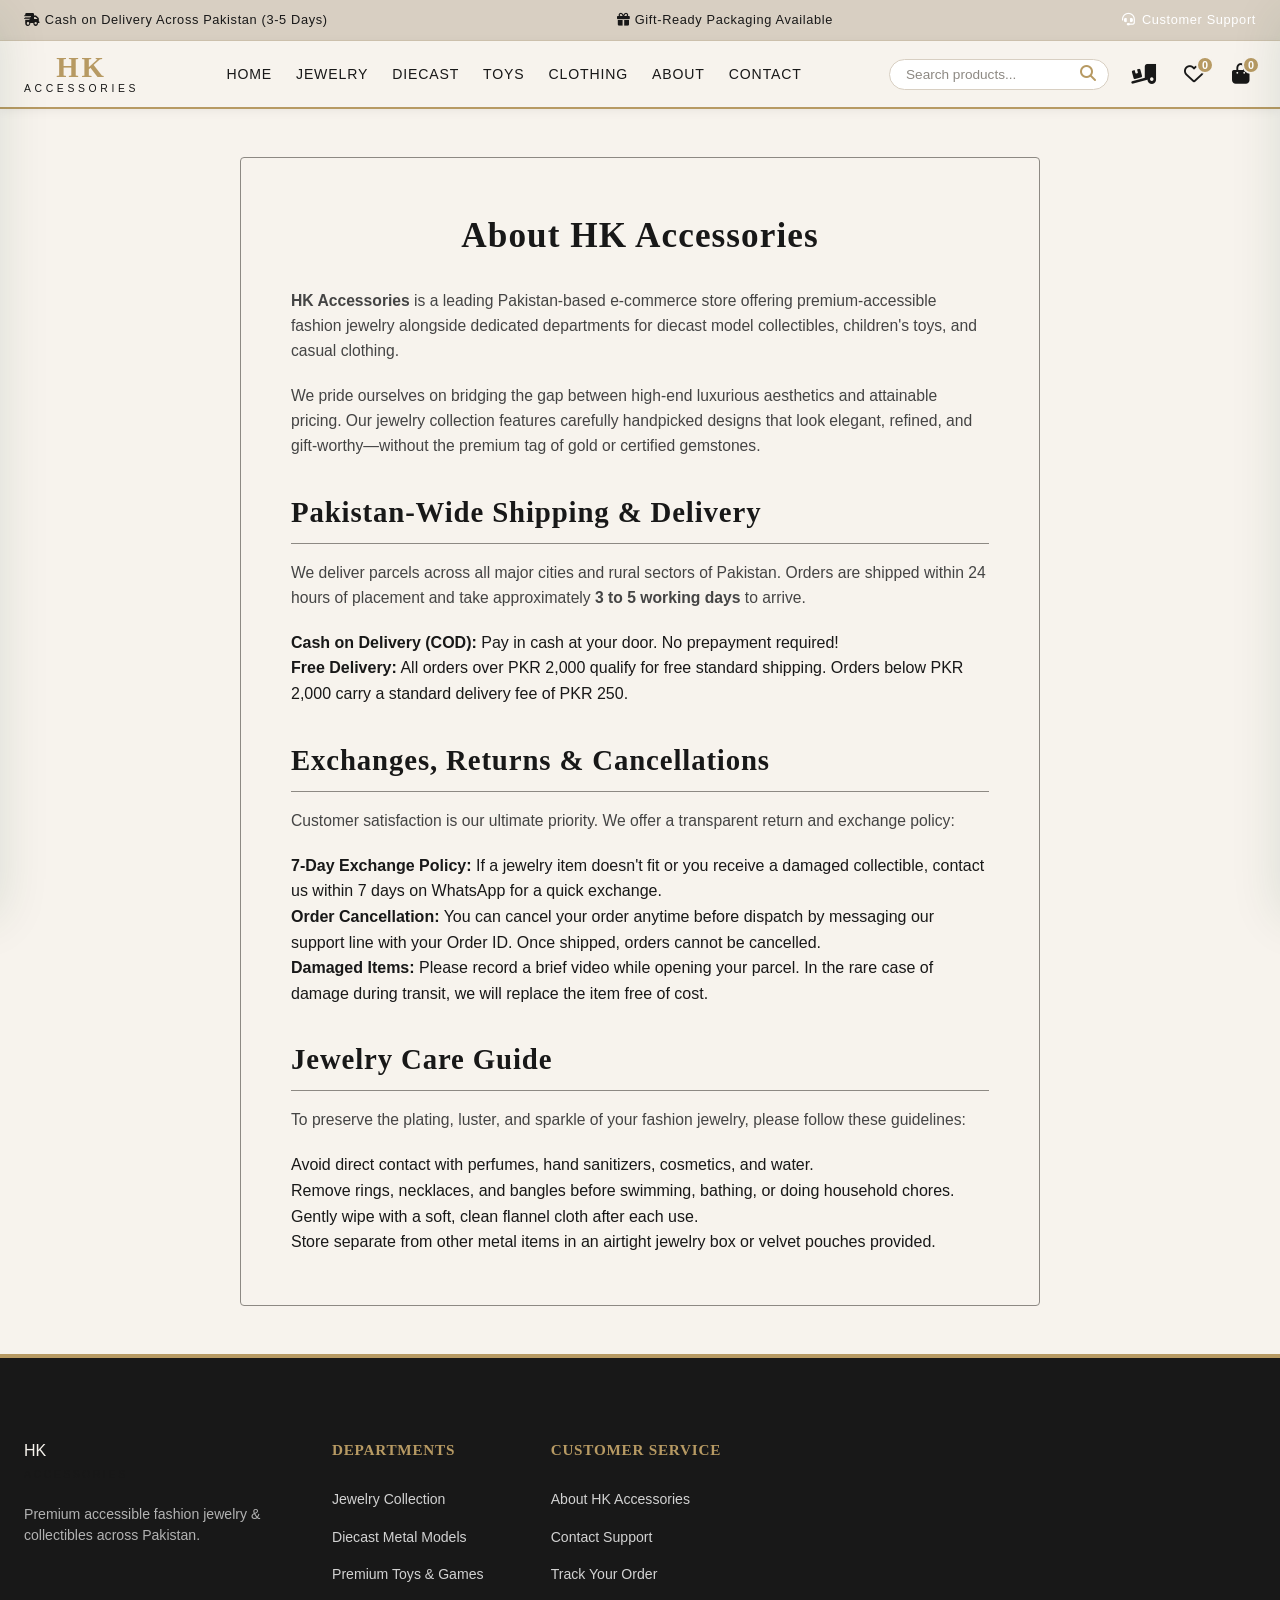
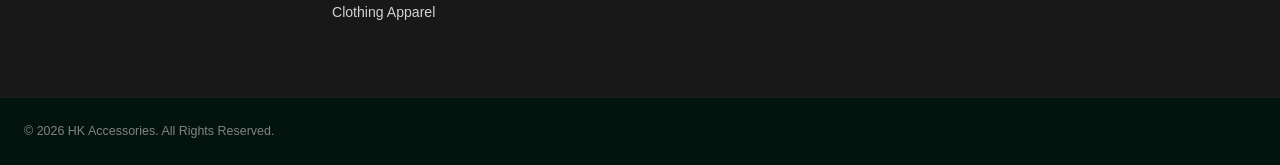
==== about.html @ c428842c "Add product card size selector and direct add to cart feature" ====
<!DOCTYPE html>
<html lang="en">
<head>
    <meta charset="UTF-8">
    <meta name="viewport" content="width=device-width, initial-scale=1.0">
    <meta name="description" content="About HK Accessories - Pakistan's premier accessible brand for fashion jewelry, diecast models, and apparel.">
    <title>About Us | HK Accessories</title>
    
    <link rel="preconnect" href="https://fonts.googleapis.com">
    <link rel="preconnect" href="https://fonts.gstatic.com" crossorigin>
    <link href="https://fonts.googleapis.com/css2?family=Cinzel:wght@400;600;700&family=Outfit:wght@300;400;500;600;700&display=swap" rel="stylesheet">
    <link rel="stylesheet" href="https://cdnjs.cloudflare.com/ajax/libs/font-awesome/6.4.0/css/all.min.css">
    <link rel="stylesheet" href="style.css?v=30">
</head>
<body>

    <div class="announcement-bar">
        <div class="container announcement-content">
            <span><i class="fa-solid fa-truck-fast"></i> Cash on Delivery Across Pakistan (3-5 Days)</span>
            <span><i class="fa-solid fa-gift"></i> Gift-Ready Packaging Available</span>
            <span class="announcement-right">
                <a href="contact.html" class="whatsapp-link" style="color: #FFF;">
                    <i class="fa-solid fa-headset"></i> Customer Support
                </a>
            </span>
        </div>
    </div>

    <header class="main-header">
        <div class="container header-container">
            <button class="mobile-menu-toggle" id="btn-mobile-menu-open" aria-label="Open Menu">
                <i class="fa-solid fa-bars"></i>
            </button>

            <div class="logo">
                <a href="index.html">
                    <span class="logo-hk">HK</span>
                    <span class="logo-sub">ACCESSORIES</span>
                </a>
            </div>

            <nav class="desktop-nav">
                <ul class="nav-links">
                    <li><a href="index.html" class="nav-link">Home</a></li>
                    <li><a href="shop.html?dept=jewelry" class="nav-link">Jewelry</a></li>
                    <li><a href="shop.html?dept=diecast" class="nav-link">Diecast</a></li>
                    <li><a href="shop.html?dept=toys" class="nav-link">Toys</a></li>
                    <li><a href="shop.html?dept=clothing" class="nav-link">Clothing</a></li>
                    <li><a href="about.html" class="nav-link active">About</a></li>
                    <li><a href="contact.html" class="nav-link">Contact</a></li>
                </ul>
            </nav>

            <div class="header-actions">
                <div class="search-container">
                    <form id="search-form" class="search-form">
                        <div class="search-input-wrapper">
                            <input type="text" id="search-input" placeholder="Search products..." autocomplete="off">
                            <button type="submit" class="search-btn"><i class="fa-solid fa-magnifying-glass"></i></button>
                        </div>
                    </form>
                    <div class="search-suggestions" id="search-suggestions"></div>
                </div>

                <a href="tracking.html" class="action-icon tracking-btn-icon" title="Track Order">
                    <i class="fa-solid fa-truck-ramp-box"></i>
                </a>

                <button class="action-icon" id="btn-wishlist-toggle" title="Wishlist">
                    <i class="fa-regular fa-heart"></i>
                    <span class="badge" id="wishlist-count">0</span>
                </button>

                <button class="action-icon" id="btn-cart-toggle" title="Shopping Cart">
                    <i class="fa-solid fa-bag-shopping"></i>
                    <span class="badge" id="cart-count">0</span>
                </button>
            </div>
        </div>
    </header>

    <main id="app">
        <div class="page-loader">
            <div class="spinner"></div>
        </div>
    </main>

    <!-- Slide-out Shopping Cart Drawer -->
    <div class="cart-drawer-overlay" id="cart-drawer-overlay"></div>
    <div class="cart-drawer" id="cart-drawer">
        <div class="cart-drawer-header">
            <h3>Shopping Bag (<span id="drawer-cart-total-count">0</span>)</h3>
            <button class="close-btn" id="btn-cart-close"><i class="fa-solid fa-xmark"></i></button>
        </div>
        <div class="cart-drawer-items" id="cart-drawer-items"></div>
        <div class="cart-drawer-footer">
            <div class="cart-drawer-summary">
                <span class="summary-label">Subtotal:</span>
                <span class="summary-value" id="cart-drawer-subtotal">PKR 0</span>
            </div>
            <div class="cart-drawer-actions">
                <a href="cart.html" class="btn btn-outline-dark btn-full">View Bag</a>
                <a href="checkout.html" class="btn btn-gold btn-full">Proceed to Checkout</a>
            </div>
        </div>
    </div>

    <!-- Mobile Drawer Menu -->
    <div class="mobile-drawer-overlay" id="mobile-drawer-overlay"></div>
    <div class="mobile-drawer" id="mobile-drawer">
        <div class="mobile-drawer-header">
            <h3>HK Accessories</h3>
            <button class="close-btn" id="btn-mobile-menu-close"><i class="fa-solid fa-xmark"></i></button>
        </div>
        <div class="mobile-drawer-body">
            <ul class="mobile-nav-links">
                <li><a href="index.html" class="mobile-nav-link">Home</a></li>
                <li><a href="shop.html?dept=jewelry" class="mobile-nav-link">Jewelry</a></li>
                <li><a href="shop.html?dept=diecast" class="mobile-nav-link">Diecast</a></li>
                <li><a href="shop.html?dept=toys" class="mobile-nav-link">Toys</a></li>
                <li><a href="shop.html?dept=clothing" class="mobile-nav-link">Clothing</a></li>
                <li><a href="about.html" class="mobile-nav-link">About Us</a></li>
                <li><a href="contact.html" class="mobile-nav-link">Contact</a></li>
            </ul>
        </div>
    </div>

    <footer class="footer">
        <div class="container footer-grid">
            <div class="footer-col brand-col">
                <a href="index.html" class="footer-logo">HK <span class="logo-sub">ACCESSORIES</span></a>
                <p class="footer-tagline">Premium accessible fashion jewelry & collectibles across Pakistan.</p>
            </div>
            <div class="footer-col">
                <h4>Departments</h4>
                <ul>
                    <li><a href="shop.html?dept=jewelry">Jewelry Collection</a></li>
                    <li><a href="shop.html?dept=diecast">Diecast Metal Models</a></li>
                    <li><a href="shop.html?dept=toys">Premium Toys & Games</a></li>
                    <li><a href="shop.html?dept=clothing">Clothing Apparel</a></li>
                </ul>
            </div>
            <div class="footer-col">
                <h4>Customer Service</h4>
                <ul>
                    <li><a href="about.html">About HK Accessories</a></li>
                    <li><a href="contact.html">Contact Support</a></li>
                    <li><a href="tracking.html">Track Your Order</a></li>
                </ul>
            </div>
        </div>
        <div class="footer-bottom">
            <div class="container footer-bottom-flex">
                <p>&copy; 2026 HK Accessories. All Rights Reserved.</p>
            </div>
        </div>
    </footer>

    <script type="module" src="js/app.js?v=30"></script>
</body>
</html>
---- style.css ----
/* ==========================================================================
   HK Accessories - Core Design System & Styling
   Premium Accessible Fashion Jewelry & Collectibles
   ========================================================================== */

/* --- CSS VARIABLES (Design Tokens) --- */
:root {
    /* New Color Palette */
    --color-ivory: #F7F3ED;
    --color-soft-white: #FCFBF8;
    --color-charcoal: #181818;
    --color-gold: #B79A63;
    --color-beige: #D8CFC2;
    --color-grey: #8D8983;

    /* Alias old variables to new palette */
    --color-primary: var(--color-gold);
    --color-primary-dark: var(--color-charcoal);
    --color-primary-light: var(--color-beige);
    --color-accent: var(--color-gold);
    --color-accent-dark: var(--color-gold);
    --color-accent-light: var(--color-soft-white);
    --color-text-dark: var(--color-charcoal);
    --color-text-muted: var(--color-grey);
    --color-bg-base: var(--color-ivory);
    --color-bg-card: var(--color-soft-white);
    --color-bg-offset: var(--color-beige);
    --color-border: var(--color-grey);
    --color-sale: var(--color-gold);
    --color-success: var(--color-gold);

    /* Typography */
    --font-heading: 'Playfair Display', serif;
    --font-body: 'Inter', sans-serif;

    /* Layout */
    --container-max-width: 1320px;
    --border-radius-sm: 4px;
    --border-radius-md: 8px;
    --border-radius-lg: 16px;

    --shadow-sm: 0 2px 8px rgba(12, 62, 45, 0.05);
    --shadow-md: 0 8px 24px rgba(12, 62, 45, 0.08);
    --shadow-lg: 0 16px 48px rgba(12, 62, 45, 0.12);

    --transition-fast: 0.2s ease;
    --transition-normal: 0.3s cubic-bezier(0.25, 0.46, 0.45, 0.94);
    --transition-slow: 0.5s cubic-bezier(0.25, 0.8, 0.25, 1);
}

/* --- BASE & RESET STYLES --- */
* {
    margin: 0;
    padding: 0;
    box-sizing: border-box;
}

body {
    font-family: var(--font-body);
    background-color: var(--color-bg-base);
    color: var(--color-text-dark);
    line-height: 1.6;
    overflow-x: hidden;
    -webkit-font-smoothing: antialiased;
}

a {
    color: inherit;
    text-decoration: none;
    transition: var(--transition-fast);
}

ul {
    list-style: none;
}

img {
    max-width: 100%;
    height: auto;
    display: block;
}

button, input, select, textarea {
    font-family: inherit;
    font-size: inherit;
    color: inherit;
    border: none;
    background: none;
    outline: none;
}

button {
    cursor: pointer;
}

.container {
    width: 100%;
    max-width: var(--container-max-width);
    margin: 0 auto;
    padding: 0 24px;
}

/* --- TYPOGRAPHY UTILITIES --- */
h1, h2, h3, h4, h5, h6 {
    font-family: var(--font-heading);
    font-weight: 600;
    color: var(--color-primary-dark);
    letter-spacing: 0.03em;
}

.section-title-wrapper {
    text-align: center;
    margin-bottom: 48px;
}

.section-title {
    font-size: 2.2rem;
    position: relative;
    padding-bottom: 16px;
    margin-bottom: 12px;
    display: inline-block;
}

.section-title::after {
    content: '';
    position: absolute;
    bottom: 0;
    left: 50%;
    transform: translateX(-50%);
    width: 80px;
    height: 2px;
    background-color: var(--color-accent);
}

.section-subtitle {
    font-family: var(--font-body);
    font-size: 1.1rem;
    color: var(--color-text-muted);
    font-weight: 300;
    max-width: 600px;
    margin: 0 auto;
}

/* --- BUTTONS --- */
.btn {
    display: inline-flex;
    align-items: center;
    justify-content: center;
    padding: 12px 28px;
    font-weight: 500;
    letter-spacing: 0.05em;
    border-radius: var(--border-radius-sm);
    transition: var(--transition-normal);
    text-transform: uppercase;
    font-size: 0.85rem;
    gap: 8px;
}

.btn-primary {
    background-color: var(--color-gold);
    color: var(--color-soft-white);
}

.btn-primary:hover {
    background-color: var(--color-primary-dark);
    transform: translateY(-2px);
    box-shadow: var(--shadow-sm);
}

.btn-gold {
    background-color: var(--color-accent);
    color: var(--color-primary-dark);
    font-weight: 600;
}

.btn-gold:hover {
    background-color: var(--color-accent-dark);
    color: #F7F3ED;
    transform: translateY(-2px);
    box-shadow: var(--shadow-sm);
}

.btn-outline-dark {
    border: 1px solid var(--color-primary);
    color: var(--color-primary);
}

.btn-outline-dark:hover {
    background-color: var(--color-primary);
    color: #F7F3ED;
}

.btn-whatsapp {
    background-color: #25D366;
    color: #F7F3ED;
    font-weight: 600;
    border-radius: var(--border-radius-sm);
}

.btn-whatsapp:hover {
    background-color: #128C7E;
    transform: translateY(-2px);
    box-shadow: var(--shadow-sm);
}

.btn-sm {
    padding: 8px 18px;
    font-size: 0.75rem;
}

.btn-full {
    width: 100%;
}

/* --- ANNOUNCEMENT BAR --- */
.announcement-bar {
    background-color: var(--color-beige);
    color: var(--color-charcoal);
    font-size: 0.8rem;
    font-weight: 400;
    padding: 10px 0;
    border-bottom: 1px solid rgba(173, 151, 99, 0.2);
    letter-spacing: 0.05em;
}

.announcement-content {
    display: flex;
    justify-content: space-between;
    align-items: center;
    flex-wrap: wrap;
    gap: 12px;
}

.announcement-right a {
    color: var(--color-gold);
    font-weight: 500;
    display: flex;
    align-items: center;
    gap: 6px;
}

.announcement-right a:hover {
    color: var(--color-soft-white);
}

/* --- HEADER & NAVIGATION --- */
.main-header {
    background-color: #F7F3ED;
    color: #181818;
    position: sticky;
    top: 0;
    z-index: 100;
    box-shadow: 0 2px 10px rgba(0, 0, 0, 0.06);
    padding: 12px 0;
    border-bottom: 2px solid #B79A63;
}

.header-container {
    display: flex;
    justify-content: space-between;
    align-items: center;
    gap: 24px;
}

.logo {
    flex-shrink: 0;
}

.logo a {
    display: flex;
    flex-direction: column;
    align-items: center;
    line-height: 1;
    text-decoration: none;
}

.logo-hk {
    font-family: var(--font-heading);
    font-size: 1.8rem;
    font-weight: 700;
    letter-spacing: 0.1em;
    color: #B79A63;
}

.logo-sub {
    font-size: 0.65rem;
    font-weight: 500;
    letter-spacing: 0.35em;
    color: #181818;
    margin-top: 2px;
}

/* Desktop Nav Menu */
.desktop-nav {
    display: flex;
}

.nav-links {
    display: flex;
    align-items: center;
    gap: 24px;
}

.nav-link {
    font-size: 0.88rem;
    font-weight: 500;
    letter-spacing: 0.06em;
    text-transform: uppercase;
    padding: 10px 0;
    position: relative;
    color: #181818;
    text-decoration: none;
}

.nav-link:hover,
.nav-link.active {
    color: #B79A63;
}

.nav-link::after {
    background-color: #B79A63;
    content: '';
    position: absolute;
    bottom: 0;
    left: 0;
    width: 0;
    height: 2px;
    transition: var(--transition-fast);
}

.nav-link:hover::after,
.nav-link.active::after {
    width: 100%;
}

.nav-link:hover,
.nav-link.active {
    color: var(--color-accent);
}

.highlight-sale {
    color: #FF6B6B !important;
    font-weight: 600;
}

.highlight-sale::after {
    background-color: #FF6B6B;
}

.nav-icon {
    font-size: 0.7rem;
    margin-left: 2px;
}

/* Mega Menu Structure */
.has-mega-menu {
    position: static; /* Required for full width mega menu */
}

.mega-menu {
    position: absolute;
    top: 100%;
    left: 0;
    width: 100%;
    background-color: var(--color-primary-dark);
    border-bottom: 4px solid var(--color-accent);
    box-shadow: var(--shadow-lg);
    opacity: 0;
    visibility: hidden;
    transform: translateY(10px);
    transition: opacity var(--transition-normal), transform var(--transition-normal), visibility var(--transition-normal);
    z-index: 99;
}

.has-mega-menu:hover .mega-menu {
    opacity: 1;
    visibility: visible;
    transform: translateY(0);
}

.mega-menu-container {
    max-width: var(--container-max-width);
    margin: 0 auto;
    padding: 40px 24px;
    display: grid;
    grid-template-columns: repeat(4, 1fr);
    gap: 30px;
}

.mega-menu-column h3 {
    color: var(--color-accent);
    font-size: 0.95rem;
    margin-bottom: 20px;
    border-bottom: 1px solid rgba(197, 168, 128, 0.2);
    padding-bottom: 10px;
    text-transform: uppercase;
}

.mega-menu-column ul li {
    margin-bottom: 12px;
}

.mega-menu-column ul li a {
    color: #E2E2E2;
    font-size: 0.88rem;
    display: flex;
    align-items: center;
    gap: 8px;
}

.mega-menu-column ul li a:hover {
    color: var(--color-accent);
    padding-left: 4px;
}

.mega-menu-promo .promo-card {
    position: relative;
    border-radius: var(--border-radius-sm);
    overflow: hidden;
    height: 100%;
    min-height: 180px;
    box-shadow: var(--shadow-sm);
}

.mega-menu-promo .promo-card img {
    width: 100%;
    height: 100%;
    object-fit: cover;
    transition: var(--transition-slow);
}

.mega-menu-promo .promo-card:hover img {
    transform: scale(1.05);
}

.promo-overlay {
    position: absolute;
    top: 0;
    left: 0;
    width: 100%;
    height: 100%;
    background: linear-gradient(to top, rgba(24, 24, 24, 0.9) 30%, rgba(183, 154, 99, 0.45));
    display: flex;
    flex-direction: column;
    justify-content: flex-end;
    padding: 20px;
    color: #F7F3ED;
}

.promo-overlay h4 {
    color: var(--color-accent);
    font-size: 1.1rem;
    margin-bottom: 4px;
}

.promo-overlay p {
    font-size: 0.78rem;
    color: #DFDFDF;
    margin-bottom: 12px;
}

/* Header Actions */
.header-actions {
    display: flex;
    align-items: center;
    gap: 16px;
    position: relative;
}

.action-icon {
    font-size: 1.25rem;
    color: #181818;
    position: relative;
    transition: var(--transition-fast);
    padding: 6px;
    display: inline-flex;
    align-items: center;
    justify-content: center;
    background: none;
    border: none;
    cursor: pointer;
    text-decoration: none;
}

.action-icon:hover {
    color: #B79A63;
}

.action-icon .badge {
    position: absolute;
    top: -2px;
    right: -4px;
    background-color: #B79A63;
    color: #FFFFFF;
    font-family: var(--font-body);
    font-size: 0.68rem;
    font-weight: 700;
    width: 18px;
    height: 18px;
    border-radius: 50%;
    display: flex;
    align-items: center;
    justify-content: center;
    border: 2px solid #F7F3ED;
}

/* Search Bar styling */
.search-container {
    position: relative;
    width: 220px;
}

.search-input-wrapper {
    display: flex;
    background-color: #FFFFFF;
    border: 1px solid #D8CFC2;
    border-radius: 20px;
    overflow: hidden;
    transition: var(--transition-fast);
    padding-left: 4px;
}

.search-input-wrapper:focus-within {
    border-color: #B79A63;
    box-shadow: 0 0 8px rgba(183, 154, 99, 0.25);
}

.search-input-wrapper input {
    width: 100%;
    padding: 7px 12px;
    font-size: 0.85rem;
    color: #181818;
}

.search-input-wrapper input::placeholder {
    color: #8D8983;
}

.search-btn {
    padding: 0 12px;
    color: #B79A63;
    cursor: pointer;
    transition: var(--transition-fast);
    background: none;
    border: none;
}

.search-input-wrapper:focus-within .search-btn {
    color: #1A1A2E;
}

.search-input-wrapper:focus-within .search-btn {
    color: var(--color-primary);
}

/* Premium Live Visual Search Suggestions Dropdown */
.search-container {
    position: relative;
}

.search-suggestions {
    position: absolute;
    top: calc(100% + 6px);
    left: 0;
    right: 0;
    min-width: 340px;
    background: #FFFFFF;
    border-radius: 12px;
    box-shadow: 0 14px 40px rgba(0, 0, 0, 0.16), 0 2px 10px rgba(201, 168, 76, 0.1);
    border: 1px solid #E2E8F0;
    z-index: 1200;
    max-height: 480px;
    overflow-y: auto;
    display: none;
    padding: 6px 0;
    animation: fadeInDown 0.2s cubic-bezier(0.16, 1, 0.3, 1);
}

@keyframes fadeInDown {
    from { opacity: 0; transform: translateY(-8px); }
    to   { opacity: 1; transform: translateY(0); }
}

.search-suggestions.active {
    display: block;
}

.suggestion-header-bar {
    padding: 8px 14px;
    font-size: 0.72rem;
    font-weight: 700;
    text-transform: uppercase;
    letter-spacing: 0.8px;
    color: #64748B;
    background: #F8FAFC;
    border-bottom: 1px solid #F1F5F9;
    display: flex;
    justify-content: space-between;
    align-items: center;
}

.suggestion-item {
    display: flex;
    align-items: center;
    gap: 12px;
    padding: 10px 14px;
    border-bottom: 1px solid #F1F5F9;
    transition: all 0.15s ease;
    text-decoration: none;
    color: inherit;
    cursor: pointer;
}

.suggestion-item:last-child {
    border-bottom: none;
}

.suggestion-item:hover, .suggestion-item.keyboard-selected {
    background-color: #FFFDF5;
    border-left: 3px solid #C9A84C;
    padding-left: 11px;
}

.suggestion-img-wrap {
    width: 48px;
    height: 48px;
    border-radius: 8px;
    overflow: hidden;
    flex-shrink: 0;
    background: #F8FAFC;
    border: 1px solid #E2E8F0;
}

.suggestion-img {
    width: 100%;
    height: 100%;
    object-fit: cover;
    transition: transform 0.2s;
}

.suggestion-item:hover .suggestion-img {
    transform: scale(1.08);
}

.suggestion-info {
    flex-grow: 1;
    min-width: 0;
}

.suggestion-title {
    font-size: 0.88rem;
    font-weight: 600;
    color: #1E293B;
    white-space: nowrap;
    text-overflow: ellipsis;
    overflow: hidden;
    line-height: 1.3;
}

.suggestion-title mark {
    background: #FEF08A;
    color: #854D0E;
    padding: 0 2px;
    border-radius: 2px;
}

.suggestion-meta {
    display: flex;
    align-items: center;
    justify-content: space-between;
    gap: 6px;
    font-size: 0.76rem;
    margin-top: 4px;
}

.suggestion-price-box {
    display: flex;
    align-items: center;
    gap: 6px;
}

.suggestion-price {
    font-weight: 700;
    color: #C9A84C;
    font-size: 0.88rem;
}

.suggestion-regular-price {
    font-size: 0.72rem;
    color: #94A3B8;
    text-decoration: line-through;
}

.suggestion-dept {
    font-size: 0.68rem;
    font-weight: 600;
    text-transform: capitalize;
    background: #F1F5F9;
    color: #475569;
    padding: 2px 6px;
    border-radius: 4px;
}

.suggestion-footer-btn {
    display: block;
    text-align: center;
    padding: 10px 14px;
    background: #1A1A2E;
    color: #FDE68A;
    font-size: 0.82rem;
    font-weight: 600;
    text-decoration: none;
    border-radius: 0 0 11px 11px;
    transition: background 0.15s;
}

.suggestion-footer-btn:hover {
    background: #C9A84C;
    color: #1A1A2E;
}

.suggestion-no-results {
    padding: 24px 16px;
    text-align: center;
    font-size: 0.88rem;
    color: #64748B;
}

.suggestion-no-results i {
    font-size: 1.8rem;
    color: #94A3B8;
    margin-bottom: 8px;
    display: block;
}

/* Exit-Intent Cart Saver Modal */
.exit-modal-overlay {
    position: fixed;
    top: 0;
    left: 0;
    width: 100vw;
    height: 100vh;
    background: rgba(15, 23, 42, 0.75);
    backdrop-filter: blur(4px);
    z-index: 9999;
    display: none;
    align-items: center;
    justify-content: center;
    padding: 16px;
    animation: fadeIn 0.25s ease-out;
}

.exit-modal-overlay.active {
    display: flex;
}

.exit-modal-box {
    background: #FFFFFF;
    border-radius: 16px;
    width: 100%;
    max-width: 480px;
    padding: 28px 24px;
    box-shadow: 0 20px 50px rgba(0,0,0,0.25), 0 0 0 1px rgba(201,168,76,0.3);
    position: relative;
    text-align: center;
    overflow: hidden;
}

.exit-modal-badge {
    display: inline-flex;
    align-items: center;
    gap: 6px;
    background: #FEF3C7;
    color: #92400E;
    font-size: 0.78rem;
    font-weight: 700;
    padding: 4px 12px;
    border-radius: 20px;
    text-transform: uppercase;
    letter-spacing: 0.5px;
    margin-bottom: 12px;
}

.exit-modal-title {
    font-family: 'Cinzel', serif;
    font-size: 1.4rem;
    color: #1A1A2E;
    margin: 0 0 8px 0;
}

.exit-modal-sub {
    font-size: 0.9rem;
    color: #64748B;
    margin-bottom: 20px;
    line-height: 1.45;
}

.exit-cart-summary {
    background: #F8FAFC;
    border: 1px solid #E2E8F0;
    border-radius: 10px;
    padding: 12px 16px;
    margin-bottom: 20px;
    display: flex;
    align-items: center;
    justify-content: space-between;
}

.exit-modal-form {
    display: flex;
    flex-direction: column;
    gap: 12px;
}

.exit-modal-input {
    width: 100%;
    box-sizing: border-box;
    padding: 12px 14px;
    border: 1px solid #CBD5E1;
    border-radius: 8px;
    font-size: 0.95rem;
}

.exit-modal-input:focus {
    outline: none;
    border-color: #C9A84C;
    box-shadow: 0 0 0 3px rgba(201,168,76,0.2);
}

.mobile-menu-toggle {
    display: none;
    font-size: 1.5rem;
    color: #181818;
    background: none;
    border: none;
    cursor: pointer;
}

/* --- HOME PAGE HERO BANNER --- */
.hero-banner {
    position: relative;
    background-color: #181818;
    height: 600px;
    display: flex;
    align-items: center;
    justify-content: flex-start;
    text-align: left;
    color: #F7F3ED;
    overflow: hidden;
}

.hero-bg {
    position: absolute;
    top: 0;
    left: 0;
    width: 100%;
    height: 100%;
    object-fit: cover;
    object-position: center 45%;
    opacity: 0.88;
    transform: scale(1.02);
    transition: transform var(--transition-slow);
}

.hero-banner:hover .hero-bg {
    transform: scale(1.0);
}

.hero-overlay {
    position: absolute;
    top: 0;
    left: 0;
    width: 100%;
    height: 100%;
    background: radial-gradient(circle at 50% 50%, rgba(183, 154, 99, 0.25) 0%, rgba(24, 24, 24, 0.65) 85%), linear-gradient(to bottom, rgba(24, 24, 24, 0.35) 0%, rgba(24, 24, 24, 0.7) 100%);
}

.hero-content {
    position: relative;
    z-index: 10;
    max-width: 680px;
    margin: 0;
    padding: 0 20px;
    text-align: left;
}

.hero-tag {
    font-family: var(--font-body);
    font-size: 0.88rem;
    font-weight: 600;
    letter-spacing: 0.25em;
    text-transform: uppercase;
    color: #B79A63;
    margin-bottom: 16px;
    display: inline-block;
    background: rgba(0, 0, 0, 0.45);
    padding: 4px 14px;
    border-radius: 20px;
    border: 1px solid rgba(183, 154, 99, 0.4);
    text-shadow: 0 2px 4px rgba(0,0,0,0.6);
}

.hero-title {
    font-size: 3.4rem;
    line-height: 1.18;
    margin-bottom: 20px;
    color: #FFFFFF;
    font-weight: 700;
    text-shadow: 0 2px 12px rgba(0,0,0,0.85);
    text-align: left;
}

.hero-title span {
    font-weight: 700;
    color: #B79A63;
}

.hero-description {
    font-size: 1.1rem;
    font-weight: 400;
    color: #F7F3ED;
    margin-bottom: 32px;
    text-shadow: 0 2px 8px rgba(0,0,0,0.85);
    max-width: 580px;
    margin-left: 0;
    margin-right: auto;
    text-align: left;
}

.hero-actions-btn {
    display: flex;
    gap: 16px;
    justify-content: flex-start;
}

/* --- HOME CATEGORY LIST (SHOP JEWELRY BY CATEGORY) --- */
.category-sec {
    padding: 80px 0;
    background-color: #F7F3ED;
}

.category-grid {
    display: grid;
    grid-template-columns: repeat(6, 1fr);
    gap: 20px;
}

.category-card {
    text-align: center;
    transition: var(--transition-normal);
}

.category-img-wrapper {
    width: 100%;
    aspect-ratio: 1;
    border-radius: 50%;
    overflow: hidden;
    margin-bottom: 14px;
    border: 2px solid var(--color-border);
    transition: var(--transition-normal);
    box-shadow: var(--shadow-sm);
}

.category-img-wrapper img {
    width: 100%;
    height: 100%;
    object-fit: cover;
    transition: var(--transition-normal);
}

.category-card:hover .category-img-wrapper {
    border-color: var(--color-accent);
    transform: scale(1.05);
}

.category-card:hover .category-img-wrapper img {
    transform: scale(1.1);
}

.category-card h3 {
    font-family: var(--font-body);
    font-size: 0.95rem;
    font-weight: 500;
    color: var(--color-text-dark);
}

.category-card:hover h3 {
    color: var(--color-primary);
}

/* --- PRODUCT GRID & CARDS --- */
.products-sec {
    padding: 80px 0;
}

.product-grid {
    display: grid;
    grid-template-columns: repeat(4, 1fr);
    gap: 30px;
}

.product-card {
    background-color: var(--color-bg-card);
    border-radius: var(--border-radius-sm);
    overflow: hidden;
    box-shadow: var(--shadow-sm);
    border: 1px solid var(--color-border);
    display: flex;
    flex-direction: column;
    height: 100%;
    transition: var(--transition-normal);
    position: relative;
}

.product-card:hover {
    transform: translateY(-6px);
    box-shadow: var(--shadow-md);
    border-color: var(--color-accent-light);
}

.product-image-wrapper {
    position: relative;
    aspect-ratio: 4/5;
    background-color: var(--color-bg-offset);
    overflow: hidden;
}

.product-image-wrapper img {
    width: 100%;
    height: 100%;
    object-fit: cover;
    transition: var(--transition-slow);
}

/* Image hover effect */
.product-card:hover .product-image-wrapper img {
    transform: scale(1.08);
}

.product-badges {
    position: absolute;
    top: 12px;
    left: 12px;
    display: flex;
    flex-direction: column;
    gap: 6px;
    z-index: 5;
}

.badge-sale {
    background-color: var(--color-sale);
    color: #F7F3ED;
    font-size: 0.72rem;
    font-weight: 600;
    padding: 4px 10px;
    border-radius: 2px;
    text-transform: uppercase;
    letter-spacing: 0.05em;
}

.badge-outofstock {
    background-color: #7F8C8D;
    color: #F7F3ED;
    font-size: 0.72rem;
    font-weight: 600;
    padding: 4px 10px;
    border-radius: 2px;
    text-transform: uppercase;
    letter-spacing: 0.05em;
}

.wishlist-btn-overlay {
    position: absolute;
    top: 12px;
    right: 12px;
    background-color: rgba(255, 255, 255, 0.85);
    color: var(--color-primary-dark);
    width: 34px;
    height: 34px;
    border-radius: 50%;
    display: flex;
    align-items: center;
    justify-content: center;
    font-size: 1rem;
    transition: var(--transition-fast);
    box-shadow: var(--shadow-sm);
    z-index: 5;
}

.wishlist-btn-overlay:hover {
    background-color: var(--color-primary);
    color: #F7F3ED;
}

.wishlist-btn-overlay.in-wishlist {
    background-color: #F7F3ED;
    color: #FF4757;
}

/* Quick Shop/View Button on Hover */
.quick-view-overlay {
    position: absolute;
    bottom: 0;
    left: 0;
    width: 100%;
    padding: 12px;
    background: linear-gradient(to top, rgba(5, 35, 25, 0.8) 20%, rgba(5, 35, 25, 0));
    transform: translateY(100%);
    transition: var(--transition-normal);
    display: flex;
    justify-content: center;
    z-index: 5;
}

.product-card:hover .quick-view-overlay {
    transform: translateY(0);
}

.btn-quick-view {
    background-color: var(--color-accent);
    color: var(--color-primary-dark);
    padding: 8px 16px;
    font-size: 0.75rem;
    font-weight: 600;
    text-transform: uppercase;
    letter-spacing: 0.05em;
    border-radius: var(--border-radius-sm);
    box-shadow: var(--shadow-sm);
    transition: var(--transition-fast);
}

.btn-quick-view:hover {
    background-color: #F7F3ED;
    color: var(--color-primary-dark);
}

/* Card details */
.product-details {
    padding: 20px;
    display: flex;
    flex-direction: column;
    flex-grow: 1;
}

.product-cat {
    font-size: 0.75rem;
    text-transform: uppercase;
    color: var(--color-text-muted);
    margin-bottom: 6px;
    letter-spacing: 0.05em;
}

.product-title {
    font-family: var(--font-body);
    font-size: 0.95rem;
    font-weight: 500;
    color: var(--color-text-dark);
    margin-bottom: 10px;
    line-height: 1.4;
    display: -webkit-box;
    -webkit-line-clamp: 2;
    -webkit-box-orient: vertical;
    overflow: hidden;
    height: 40px; /* Keep heights uniform */
}

.product-card:hover .product-title {
    color: var(--color-primary);
}

.product-rating {
    display: flex;
    align-items: center;
    gap: 4px;
    font-size: 0.75rem;
    color: #F1C40F;
    margin-bottom: 12px;
}

.rating-count {
    color: var(--color-text-muted);
    margin-left: 2px;
}

.product-pricing {
    display: flex;
    align-items: baseline;
    gap: 8px;
    margin-top: auto;
    font-size: 1.05rem;
}

.current-price {
    font-weight: 600;
    color: var(--color-primary);
}

.regular-price {
    font-size: 0.88rem;
    color: var(--color-text-muted);
    text-decoration: line-through;
}

/* Card Size Selector Styling */
.card-size-section {
    margin-top: 10px;
    padding-top: 8px;
    border-top: 1px dashed rgba(201, 168, 76, 0.25);
    display: flex;
    flex-direction: column;
    gap: 4px;
}

.card-size-label {
    font-size: 0.7rem;
    font-weight: 600;
    text-transform: uppercase;
    letter-spacing: 0.05em;
    color: var(--color-text-muted);
}

.card-size-options {
    display: flex;
    flex-wrap: wrap;
    gap: 4px;
    align-items: center;
}

.card-size-btn {
    min-width: 26px;
    height: 26px;
    padding: 0 6px;
    font-size: 0.72rem;
    font-weight: 600;
    font-family: var(--font-body);
    color: var(--color-primary-dark);
    background-color: #FFFFFF;
    border: 1px solid var(--color-border);
    border-radius: 4px;
    cursor: pointer;
    transition: all 0.2s ease;
    display: inline-flex;
    align-items: center;
    justify-content: center;
    line-height: 1;
    user-select: none;
}

.card-size-btn:hover:not(:disabled) {
    border-color: var(--color-accent);
    color: var(--color-primary);
    background-color: rgba(201, 168, 76, 0.1);
}

.card-size-btn.active {
    background-color: var(--color-primary-dark) !important;
    color: var(--color-accent) !important;
    border-color: var(--color-accent) !important;
    box-shadow: 0 2px 6px rgba(5, 35, 25, 0.25);
    font-weight: 700;
}

.card-size-btn:disabled,
.card-size-btn.disabled {
    opacity: 0.4;
    cursor: not-allowed;
    background-color: #F1F5F9;
    color: #94A3B8;
    border-color: #CBD5E1;
    text-decoration: line-through;
    pointer-events: none;
}

.card-size-warning {
    color: #EF4444;
    font-size: 0.72rem;
    font-weight: 600;
    margin-top: 3px;
    animation: fadeIn 0.2s ease;
}

.card-size-options.shake-warning {
    animation: cardSizeShake 0.4s ease;
}

@keyframes cardSizeShake {
    0%, 100% { transform: translateX(0); }
    20%, 60% { transform: translateX(-4px); }
    40%, 80% { transform: translateX(4px); }
}

/* Card Action Button */
.card-action-row {
    margin-top: 12px;
}

.btn-card-add-to-cart {
    width: 100%;
    padding: 8px 12px;
    font-size: 0.78rem;
    font-weight: 600;
    text-transform: uppercase;
    letter-spacing: 0.04em;
    border-radius: var(--border-radius-sm);
    display: inline-flex;
    align-items: center;
    justify-content: center;
    gap: 6px;
    transition: all 0.2s ease;
}

.btn-card-add-to-cart:hover:not(:disabled) {
    transform: translateY(-1px);
    box-shadow: var(--shadow-sm);
}

.btn-card-add-to-cart.btn-added-success {
    background-color: #10B981 !important;
    color: #FFFFFF !important;
    border-color: #10B981 !important;
}

/* --- HOMEPAGE CAMPAIGN BANNER --- */
.campaign-sec {
    padding: 100px 0;
    background-color: var(--color-primary-dark);
    color: #F7F3ED;
    position: relative;
    overflow: hidden;
}

.campaign-container {
    display: grid;
    grid-template-columns: 1.2fr 0.8fr;
    gap: 50px;
    align-items: center;
    position: relative;
    z-index: 10;
}

.campaign-content h2 {
    color: var(--color-accent);
    font-size: 2.5rem;
    margin-bottom: 20px;
}

.campaign-content p {
    font-size: 1.1rem;
    color: #E2E2E2;
    font-weight: 300;
    margin-bottom: 30px;
    max-width: 600px;
}

.campaign-img-wrapper {
    border-radius: var(--border-radius-sm);
    overflow: hidden;
    box-shadow: var(--shadow-lg);
    border: 3px solid var(--color-accent);
}

.campaign-img-wrapper img {
    width: 100%;
    height: 380px;
    object-fit: cover;
}

/* --- DEPARTMENTS CARDS GRID --- */
.departments-sec {
    padding: 80px 0;
    background-color: var(--color-bg-offset);
}

.departments-grid {
    display: grid;
    grid-template-columns: repeat(3, 1fr);
    gap: 30px;
}

.dept-card {
    position: relative;
    border-radius: var(--border-radius-sm);
    overflow: hidden;
    height: 320px;
    box-shadow: var(--shadow-sm);
    border: 1px solid var(--color-border);
}

.dept-card-bg {
    width: 100%;
    height: 100%;
    object-fit: cover;
    transition: var(--transition-slow);
}

.dept-card:hover .dept-card-bg {
    transform: scale(1.05);
}

.dept-overlay {
    position: absolute;
    top: 0;
    left: 0;
    width: 100%;
    height: 100%;
    background: linear-gradient(to top, rgba(12, 62, 45, 0.95) 15%, rgba(12, 62, 45, 0.3));
    display: flex;
    flex-direction: column;
    justify-content: flex-end;
    padding: 30px;
    color: #F7F3ED;
}

.dept-overlay h3 {
    font-size: 1.6rem;
    color: var(--color-accent-light);
    margin-bottom: 8px;
}

.dept-overlay p {
    font-size: 0.88rem;
    color: #DFDFDF;
    margin-bottom: 18px;
    font-weight: 300;
}

/* --- WHY SHOP WITH US --- */
.why-sec {
    padding: 80px 0;
    background-color: #F7F3ED;
}

.why-grid {
    display: grid;
    grid-template-columns: repeat(4, 1fr);
    gap: 30px;
}

.why-card {
    text-align: center;
    padding: 30px 20px;
    border: 1px solid var(--color-border);
    border-radius: var(--border-radius-sm);
    transition: var(--transition-normal);
}

.why-card:hover {
    border-color: var(--color-accent);
    box-shadow: var(--shadow-sm);
    transform: translateY(-4px);
}

.why-icon {
    font-size: 2.2rem;
    color: var(--color-accent);
    margin-bottom: 20px;
}

.why-card h3 {
    font-size: 1.15rem;
    margin-bottom: 10px;
}

.why-card p {
    font-size: 0.88rem;
    color: var(--color-text-muted);
}

/* --- CUSTOMER REVIEWS --- */
.reviews-sec {
    padding: 80px 0;
    background-color: var(--color-bg-base);
}

.reviews-grid {
    display: grid;
    grid-template-columns: repeat(3, 1fr);
    gap: 30px;
}

.review-card {
    background-color: var(--color-bg-card);
    padding: 30px;
    border-radius: var(--border-radius-sm);
    border: 1px solid var(--color-border);
    box-shadow: var(--shadow-sm);
}

.review-rating {
    color: #F1C40F;
    font-size: 0.88rem;
    margin-bottom: 16px;
}

.review-content {
    font-size: 0.95rem;
    color: var(--color-text-dark);
    font-style: italic;
    margin-bottom: 20px;
    line-height: 1.5;
}

.review-author {
    display: flex;
    align-items: center;
    gap: 12px;
}

.author-avatar {
    width: 40px;
    height: 40px;
    border-radius: 50%;
    background-color: var(--color-accent-light);
    color: var(--color-primary-dark);
    display: flex;
    align-items: center;
    justify-content: center;
    font-weight: 700;
    font-size: 0.95rem;
}

.author-info h4 {
    font-family: var(--font-body);
    font-size: 0.9rem;
    font-weight: 600;
}

.author-info span {
    font-size: 0.78rem;
    color: var(--color-text-muted);
}

/* --- SOCIAL MEDIA GALLERY --- */
.social-sec {
    padding: 80px 0;
    background-color: #F7F3ED;
}

.social-grid {
    display: grid;
    grid-template-columns: repeat(6, 1fr);
    gap: 15px;
}

.social-item {
    position: relative;
    aspect-ratio: 1;
    overflow: hidden;
    border-radius: var(--border-radius-sm);
}

.social-item img {
    width: 100%;
    height: 100%;
    object-fit: cover;
    transition: var(--transition-slow);
}

.social-item:hover img {
    transform: scale(1.06);
}

.social-item-overlay {
    position: absolute;
    top: 0;
    left: 0;
    width: 100%;
    height: 100%;
    background-color: rgba(12, 62, 45, 0.7);
    color: #F7F3ED;
    font-size: 1.5rem;
    display: flex;
    align-items: center;
    justify-content: center;
    opacity: 0;
    transition: var(--transition-fast);
}

.social-item:hover .social-item-overlay {
    opacity: 1;
}

/* --- NEWSLETTER SECTION --- */
.newsletter-sec {
    background-color: var(--color-primary-light);
    color: #F7F3ED;
    padding: 80px 0;
    text-align: center;
}

.newsletter-content {
    max-width: 600px;
    margin: 0 auto;
}

.newsletter-content h2 {
    color: var(--color-accent-light);
    font-size: 2.2rem;
    margin-bottom: 14px;
}

.newsletter-content p {
    font-weight: 300;
    font-size: 1.05rem;
    color: #DFDFDF;
    margin-bottom: 30px;
}

.newsletter-form-wide {
    display: flex;
    gap: 10px;
    max-width: 500px;
    margin: 0 auto;
}

.newsletter-form-wide input {
    flex-grow: 1;
    background-color: #F7F3ED;
    color: var(--color-text-dark);
    padding: 12px 20px;
    border-radius: var(--border-radius-sm);
    font-size: 0.95rem;
}

/* --- SHOP / CATALOG PAGE --- */
.shop-layout {
    display: grid;
    grid-template-columns: 260px minmax(0, 1fr);
    gap: 30px;
    padding: 48px 0;
}

.shop-content {
    min-width: 0;
    width: 100%;
}

.shop-layout .product-grid {
    grid-template-columns: repeat(3, 1fr);
    gap: 20px;
}

/* Department Promotional Banner */
.dept-banner {
    width: 100%;
    height: 240px;
    position: relative;
    overflow: hidden;
    border-radius: var(--border-radius-sm);
    margin-bottom: 32px;
    border-bottom: 3px solid var(--color-accent);
}

.dept-banner-bg {
    width: 100%;
    height: 100%;
    object-fit: cover;
}

.dept-banner-overlay {
    position: absolute;
    top: 0;
    left: 0;
    width: 100%;
    height: 100%;
    background: linear-gradient(to right, rgba(5, 35, 25, 0.9), rgba(5, 35, 25, 0.4));
    display: flex;
    flex-direction: column;
    justify-content: center;
    padding: 0 48px;
    color: #F7F3ED;
}

.dept-banner-overlay h1 {
    color: var(--color-accent);
    font-size: 2.5rem;
    margin-bottom: 8px;
}

.dept-banner-overlay p {
    font-size: 1.1rem;
    font-weight: 300;
    color: #E2E2E2;
}

/* Filters Sidebar */
.filters-sidebar {
    background-color: #F7F3ED;
    border: 1px solid var(--color-border);
    border-radius: var(--border-radius-sm);
    padding: 24px;
    position: sticky;
    top: 120px;
    height: fit-content;
}

.filter-group {
    margin-bottom: 24px;
    padding-bottom: 20px;
    border-bottom: 1px solid var(--color-border);
}

.filter-group:last-child {
    border-bottom: none;
    margin-bottom: 0;
    padding-bottom: 0;
}

.filter-group h4 {
    font-family: var(--font-body);
    font-size: 0.95rem;
    font-weight: 600;
    margin-bottom: 14px;
    text-transform: uppercase;
    letter-spacing: 0.05em;
    color: var(--color-primary-dark);
}

.filter-list {
    display: flex;
    flex-direction: column;
    gap: 10px;
}

.filter-item {
    display: flex;
    align-items: center;
    gap: 8px;
    font-size: 0.88rem;
    color: var(--color-text-dark);
    cursor: pointer;
}

.filter-item input[type="checkbox"] {
    accent-color: var(--color-primary);
    width: 16px;
    height: 16px;
    cursor: pointer;
}

.price-inputs {
    display: flex;
    align-items: center;
    gap: 10px;
}

.price-inputs input {
    width: 100%;
    padding: 8px 12px;
    border: 1px solid var(--color-border);
    border-radius: var(--border-radius-sm);
    font-size: 0.85rem;
    text-align: center;
}

.price-separator {
    color: var(--color-text-muted);
}

.filter-actions {
    display: flex;
    flex-direction: column;
    gap: 10px;
    margin-top: 24px;
}

/* Catalog Top Actions */
.catalog-top-actions {
    display: flex;
    justify-content: space-between;
    align-items: center;
    margin-bottom: 24px;
    border-bottom: 1px solid var(--color-border);
    padding-bottom: 16px;
}

.results-count {
    font-size: 0.88rem;
    color: var(--color-text-muted);
}

.sort-select-wrapper {
    display: flex;
    align-items: center;
    gap: 10px;
    font-size: 0.88rem;
}

.sort-select {
    padding: 8px 14px;
    border: 1px solid var(--color-border);
    border-radius: var(--border-radius-sm);
    background-color: #F7F3ED;
    cursor: pointer;
}

/* Pagination */
.pagination {
    display: flex;
    justify-content: center;
    align-items: center;
    gap: 8px;
    margin-top: 48px;
}

.page-btn {
    width: 40px;
    height: 40px;
    border-radius: var(--border-radius-sm);
    border: 1px solid var(--color-border);
    background-color: #F7F3ED;
    display: flex;
    align-items: center;
    justify-content: center;
    font-size: 0.9rem;
    font-weight: 500;
    transition: var(--transition-fast);
}

.page-btn:hover:not(:disabled),
.page-btn.active {
    background-color: var(--color-primary);
    color: #F7F3ED;
    border-color: var(--color-primary);
}

.page-btn:disabled {
    opacity: 0.5;
    cursor: not-allowed;
}

/* Empty State / No Results */
.no-results-container {
    text-align: center;
    padding: 80px 24px;
}

.no-results-icon {
    font-size: 3rem;
    color: var(--color-accent);
    margin-bottom: 20px;
}

.no-results-container h3 {
    font-size: 1.4rem;
    margin-bottom: 10px;
}

.no-results-container p {
    color: var(--color-text-muted);
    margin-bottom: 24px;
}

/* Mobile Filter Toggle */
.mobile-filter-bar {
    display: none;
    margin-bottom: 20px;
}

/* --- PRODUCT DETAIL PAGE --- */
.product-detail-layout {
    display: grid;
    grid-template-columns: 1fr 1fr;
    gap: 50px;
    padding: 48px 0;
}

/* Gallery styling */
.product-gallery {
    display: flex;
    flex-direction: column;
    gap: 16px;
    position: sticky;
    top: 120px;
    height: fit-content;
}

.main-image-wrapper {
    aspect-ratio: 4/5;
    border-radius: var(--border-radius-sm);
    overflow: hidden;
    border: 1px solid var(--color-border);
    background-color: #F7F3ED;
}

.main-image-wrapper img {
    width: 100%;
    height: 100%;
    object-fit: cover;
}

.thumbnails-grid {
    display: grid;
    grid-template-columns: repeat(4, 1fr);
    gap: 12px;
}

.thumbnail-item {
    aspect-ratio: 1;
    border-radius: var(--border-radius-sm);
    overflow: hidden;
    border: 2px solid var(--color-border);
    cursor: pointer;
    transition: var(--transition-fast);
}

.thumbnail-item:hover,
.thumbnail-item.active {
    border-color: var(--color-primary);
}

.thumbnail-item img {
    width: 100%;
    height: 100%;
    object-fit: cover;
}

/* Info styling */
.product-info-col {
    display: flex;
    flex-direction: column;
}

.product-breadcrumbs {
    font-size: 0.8rem;
    text-transform: uppercase;
    color: var(--color-text-muted);
    letter-spacing: 0.05em;
    margin-bottom: 14px;
}

.detail-title {
    font-size: 2rem;
    line-height: 1.25;
    margin-bottom: 14px;
}

.detail-meta {
    display: flex;
    align-items: center;
    gap: 16px;
    margin-bottom: 24px;
    font-size: 0.88rem;
}

.detail-sku {
    color: var(--color-text-muted);
}

.stock-status-badge {
    padding: 2px 8px;
    border-radius: 2px;
    font-size: 0.75rem;
    font-weight: 600;
    text-transform: uppercase;
    letter-spacing: 0.05em;
}

.stock-instock {
    background-color: rgba(39, 174, 96, 0.1);
    color: var(--color-success);
}

.stock-outofstock {
    background-color: rgba(192, 57, 43, 0.1);
    color: var(--color-sale);
}

.detail-pricing {
    display: flex;
    align-items: baseline;
    gap: 12px;
    font-size: 1.6rem;
    margin-bottom: 30px;
    padding-bottom: 24px;
    border-bottom: 1px solid var(--color-border);
}

.detail-pricing .current-price {
    font-weight: 700;
}

.detail-pricing .regular-price {
    font-size: 1.15rem;
    text-decoration: line-through;
    color: var(--color-text-muted);
}

/* --- SIZE SELECTOR STYLING --- */
.size-selector {

    margin: 18px 0;
}

.size-selector-label {
    font-size: 0.9rem;
    font-weight: 600;
    color: var(--color-charcoal);
    margin-bottom: 8px;
    letter-spacing: 0.03em;
}

.size-option-btn {
    border: 1px solid var(--color-border);
    padding: 8px 16px;
    font-size: 0.85rem;
    border-radius: var(--border-radius-sm);
    background-color: var(--color-soft-white);
    color: var(--color-charcoal);
    cursor: pointer;
    transition: var(--transition-fast);
    margin-right: 8px;
    margin-bottom: 8px;
}

.size-option-btn:hover {
    border-color: var(--color-gold);
    color: var(--color-gold);
}

.size-option-btn.active {
    background-color: var(--color-gold) !important;
    color: var(--color-soft-white) !important;
    border-color: var(--color-gold) !important;
    font-weight: 600;
}

.size-option-btn:disabled {
    opacity: 0.4;
    cursor: not-allowed;
    border-color: var(--color-grey);
}

.detail-desc {
    display: block;
    font-size: 0.95rem;
    color: var(--color-text-dark);
    margin-bottom: 30px;
    white-space: pre-wrap;
    line-height: 1.6;
}

.detail-desc p,
.detail-desc h1,
.detail-desc h2,
.detail-desc h3,
.detail-desc h4,
.detail-desc h5,
.detail-desc h6,
.detail-desc ul,
.detail-desc ol {
    display: block;
    margin-bottom: 12px;
}

.detail-desc ul,
.detail-desc ol {
    padding-left: 20px;
}

.detail-desc li {
    display: list-item;
    margin-bottom: 6px;
}

/* Override any inline color styles from WooCommerce product descriptions */
.detail-desc,
.detail-desc * {
    color: var(--color-charcoal) !important;
}

/* Attributes Specs */
.detail-specs {
    margin-bottom: 30px;
    background-color: var(--color-bg-offset);
    padding: 20px;
    border-radius: var(--border-radius-sm);
    border: 1px solid var(--color-border);
}

.detail-specs h4 {
    font-family: var(--font-body);
    font-size: 0.95rem;
    font-weight: 600;
    margin-bottom: 12px;
    text-transform: uppercase;
    letter-spacing: 0.05em;
}

.specs-table {
    width: 100%;
}

.specs-row {
    display: flex;
    justify-content: space-between;
    padding: 8px 0;
    border-bottom: 1px solid rgba(0,0,0,0.05);
    font-size: 0.88rem;
}

.specs-row:last-child {
    border-bottom: none;
}

.specs-label {
    font-weight: 500;
    color: var(--color-primary-dark);
}

.specs-value {
    color: var(--color-text-dark);
    text-align: right;
}

/* Purchase section */
.purchase-controls {
    display: flex;
    flex-direction: column;
    gap: 16px;
    margin-bottom: 36px;
}

.qty-add-row {
    display: flex;
    gap: 16px;
}

.qty-selector {
    display: flex;
    align-items: center;
    border: 1px solid var(--color-primary);
    border-radius: var(--border-radius-sm);
    height: 48px;
    overflow: hidden;
}

.qty-btn {
    width: 40px;
    height: 100%;
    display: flex;
    align-items: center;
    justify-content: center;
    font-size: 1.1rem;
    font-weight: 600;
    background-color: transparent;
}

.qty-input {
    width: 40px;
    height: 100%;
    text-align: center;
    font-weight: 600;
    font-size: 0.95rem;
}

.action-buttons-stack {
    display: flex;
    flex-direction: column;
    gap: 12px;
}

/* Trust Badges on Product page */
.trust-badges-grid {
    display: grid;
    grid-template-columns: repeat(3, 1fr);
    gap: 12px;
    border-top: 1px solid var(--color-border);
    padding-top: 24px;
    margin-top: 10px;
}

.trust-badge-item {
    text-align: center;
    font-size: 0.75rem;
    color: var(--color-text-muted);
}

.trust-badge-item i {
    font-size: 1.3rem;
    color: var(--color-accent);
    margin-bottom: 8px;
    display: block;
}

/* Related products section */
.related-sec {
    padding: 60px 0;
    border-top: 1px solid var(--color-border);
    margin-top: 40px;
}

/* --- SHOPPING CART PAGE --- */
.cart-page-layout {
    display: grid;
    grid-template-columns: 1fr 380px;
    gap: 40px;
    padding: 48px 0;
}

.cart-table-container {
    background-color: #F7F3ED;
    border: 1px solid var(--color-border);
    border-radius: var(--border-radius-sm);
    padding: 30px;
}

.cart-header-row {
    display: grid;
    grid-template-columns: 2fr 1fr 1fr 1fr;
    padding-bottom: 16px;
    border-bottom: 1px solid var(--color-border);
    font-weight: 600;
    font-size: 0.85rem;
    text-transform: uppercase;
    letter-spacing: 0.05em;
    color: var(--color-primary-dark);
}

.cart-item-row {
    display: grid;
    grid-template-columns: 2fr 1fr 1fr 1fr;
    align-items: center;
    padding: 24px 0;
    border-bottom: 1px solid var(--color-border);
}

.cart-item-row:last-child {
    border-bottom: none;
}

.cart-item-info {
    display: flex;
    align-items: center;
    gap: 16px;
}

.cart-item-img {
    width: 70px;
    height: 85px;
    object-fit: cover;
    border-radius: var(--border-radius-sm);
    border: 1px solid var(--color-border);
}

.cart-item-details h3 {
    font-family: var(--font-body);
    font-size: 0.95rem;
    font-weight: 500;
    color: var(--color-text-dark);
    margin-bottom: 4px;
}

.cart-item-details span {
    font-size: 0.75rem;
    color: var(--color-text-muted);
    text-transform: uppercase;
}

.cart-item-remove {
    margin-top: 6px;
    font-size: 0.78rem;
    color: var(--color-sale);
    background: none;
    display: flex;
    align-items: center;
    gap: 4px;
}

.cart-item-remove:hover {
    text-decoration: underline;
}

.cart-summary-sidebar {
    background-color: #F7F3ED;
    border: 1px solid var(--color-border);
    border-radius: var(--border-radius-sm);
    padding: 30px;
    height: fit-content;
    position: sticky;
    top: 120px;
}

.cart-summary-sidebar h3 {
    font-size: 1.3rem;
    margin-bottom: 20px;
    padding-bottom: 10px;
    border-bottom: 1px solid var(--color-border);
}

.summary-row {
    display: flex;
    justify-content: space-between;
    font-size: 0.95rem;
    margin-bottom: 16px;
}

.summary-row.total-row {
    font-size: 1.25rem;
    font-weight: 700;
    color: var(--color-primary-dark);
    border-top: 1px solid var(--color-border);
    padding-top: 16px;
    margin-top: 16px;
    margin-bottom: 24px;
}

/* Coupon code */
.coupon-wrapper {
    display: flex;
    gap: 8px;
    margin-bottom: 20px;
}

.coupon-wrapper input {
    flex-grow: 1;
    border: 1px solid var(--color-border);
    border-radius: var(--border-radius-sm);
    padding: 8px 12px;
    font-size: 0.85rem;
}

/* --- CHECKOUT PAGE --- */
.checkout-layout {
    display: grid;
    grid-template-columns: 1.2fr 0.8fr;
    gap: 40px;
    padding: 48px 0;
}

.checkout-form-container {
    background-color: #F7F3ED;
    border: 1px solid var(--color-border);
    border-radius: var(--border-radius-sm);
    padding: 30px;
}

.checkout-section-title {
    font-size: 1.3rem;
    margin-bottom: 20px;
    padding-bottom: 10px;
    border-bottom: 1px solid var(--color-border);
}

.form-grid {
    display: grid;
    grid-template-columns: 1fr 1fr;
    gap: 16px;
    margin-bottom: 24px;
}

.form-full-col {
    grid-column: span 2;
}

.form-group-custom {
    display: flex;
    flex-direction: column;
    gap: 6px;
}

.form-group-custom label {
    font-size: 0.88rem;
    font-weight: 500;
    color: var(--color-primary-dark);
}

.form-group-custom input,
.form-group-custom select,
.form-group-custom textarea {
    border: 1px solid var(--color-border);
    border-radius: var(--border-radius-sm);
    padding: 10px 14px;
    font-size: 0.9rem;
    background-color: var(--color-bg-base);
}

.form-group-custom input:focus,
.form-group-custom select:focus,
.form-group-custom textarea:focus {
    border-color: var(--color-primary);
    background-color: #F7F3ED;
}

.payment-methods-selector {
    display: flex;
    flex-direction: column;
    gap: 12px;
    margin-top: 14px;
}

.payment-option {
    display: flex;
    align-items: flex-start;
    gap: 10px;
    padding: 14px;
    border: 1px solid var(--color-border);
    border-radius: var(--border-radius-sm);
    cursor: pointer;
    transition: var(--transition-fast);
}

.payment-option.active {
    border-color: var(--color-primary);
    background-color: rgba(12, 62, 45, 0.03);
}

.payment-option input[type="radio"] {
    accent-color: var(--color-primary);
    margin-top: 3px;
}

.payment-option-text h5 {
    font-family: var(--font-body);
    font-size: 0.9rem;
    font-weight: 600;
    margin-bottom: 2px;
}

.payment-option-text p {
    font-size: 0.78rem;
    color: var(--color-text-muted);
}

/* Order Summary Box */
.order-summary-box {
    background-color: #F7F3ED;
    border: 1px solid var(--color-border);
    border-radius: var(--border-radius-sm);
    padding: 30px;
    height: fit-content;
}

.order-items-list {
    max-height: 280px;
    overflow-y: auto;
    margin-bottom: 20px;
    border-bottom: 1px solid var(--color-border);
    padding-bottom: 10px;
}

.checkout-item-row {
    display: flex;
    gap: 12px;
    margin-bottom: 14px;
    align-items: center;
}

.checkout-item-img {
    width: 45px;
    height: 55px;
    object-fit: cover;
    border-radius: var(--border-radius-sm);
    border: 1px solid var(--color-border);
}

.checkout-item-info {
    flex-grow: 1;
}

.checkout-item-title {
    font-size: 0.8rem;
    font-weight: 500;
    display: -webkit-box;
    -webkit-line-clamp: 1;
    -webkit-box-orient: vertical;
    overflow: hidden;
}

.checkout-item-qty {
    font-size: 0.72rem;
    color: var(--color-text-muted);
}

.checkout-item-price {
    font-size: 0.85rem;
    font-weight: 600;
}

/* --- ABOUT & CONTACT PAGE --- */
.text-page-container {
    max-width: 800px;
    margin: 48px auto;
    background-color: #F7F3ED;
    border: 1px solid var(--color-border);
    border-radius: var(--border-radius-sm);
    padding: 50px;
}

.text-page-container h2 {
    font-size: 1.8rem;
    margin-top: 30px;
    margin-bottom: 16px;
    border-bottom: 1px solid var(--color-border);
    padding-bottom: 8px;
}

.text-page-container p {
    margin-bottom: 20px;
    font-size: 0.98rem;
    color: #444;
}

.contact-layout {
    display: grid;
    grid-template-columns: 1fr 1.2fr;
    gap: 40px;
    margin-top: 30px;
}

.contact-info-col i {
    color: var(--color-accent);
    font-size: 1.2rem;
    width: 30px;
}

.contact-info-item {
    display: flex;
    align-items: flex-start;
    margin-bottom: 24px;
}

/* --- ORDER TRACKING PAGE --- */
.tracking-card {
    max-width: 500px;
    margin: 60px auto;
    background-color: #F7F3ED;
    border: 1px solid var(--color-border);
    border-radius: var(--border-radius-sm);
    padding: 40px;
    box-shadow: var(--shadow-sm);
}

.tracking-form {
    display: flex;
    flex-direction: column;
    gap: 20px;
}

.tracking-result-box {
    margin-top: 30px;
    border-top: 1px solid var(--color-border);
    padding-top: 24px;
}

.tracking-timeline {
    position: relative;
    padding-left: 30px;
    margin-top: 20px;
}

.tracking-timeline::before {
    content: '';
    position: absolute;
    top: 5px;
    left: 10px;
    width: 2px;
    height: calc(100% - 20px);
    background-color: var(--color-border);
}

.timeline-step {
    position: relative;
    margin-bottom: 24px;
}

.timeline-step::before {
    content: '';
    position: absolute;
    top: 5px;
    left: -25px;
    width: 12px;
    height: 12px;
    border-radius: 50%;
    background-color: var(--color-border);
    border: 2px solid #F7F3ED;
}

.timeline-step.active::before {
    background-color: var(--color-primary);
}

.timeline-step h4 {
    font-family: var(--font-body);
    font-size: 0.9rem;
    font-weight: 600;
}

.timeline-step span {
    font-size: 0.78rem;
    color: var(--color-text-muted);
}

/* --- DRAWERS & MODALS --- */

/* Cart Drawer Slider */
.cart-drawer-overlay {
    position: fixed;
    top: 0;
    left: 0;
    width: 100vw;
    height: 100vh;
    background-color: rgba(5, 35, 25, 0.4);
    opacity: 0;
    visibility: hidden;
    transition: var(--transition-normal);
    z-index: 105;
}

.cart-drawer-overlay.active {
    opacity: 1;
    visibility: visible;
}

.cart-drawer {
    position: fixed;
    top: 0;
    right: 0;
    width: 420px;
    max-width: 100vw;
    height: 100vh;
    background-color: #F7F3ED;
    z-index: 110;
    box-shadow: var(--shadow-lg);
    display: flex;
    flex-direction: column;
    transform: translateX(100%);
    transition: transform var(--transition-normal);
}

.cart-drawer.active {
    transform: translateX(0);
}

.cart-drawer-header {
    padding: 24px;
    border-bottom: 1px solid var(--color-border);
    display: flex;
    justify-content: space-between;
    align-items: center;
    background-color: var(--color-bg-offset);
}

.cart-drawer-header h3 {
    font-size: 1.15rem;
}

.close-btn {
    font-size: 1.3rem;
    color: var(--color-primary-dark);
    transition: var(--transition-fast);
}

.close-btn:hover {
    color: var(--color-accent);
}

.cart-drawer-items {
    flex-grow: 1;
    overflow-y: auto;
    padding: 24px;
}

.drawer-item {
    display: flex;
    gap: 16px;
    margin-bottom: 20px;
    padding-bottom: 20px;
    border-bottom: 1px solid var(--color-border);
    position: relative;
}

.drawer-item-img {
    width: 60px;
    height: 75px;
    object-fit: cover;
    border-radius: var(--border-radius-sm);
    border: 1px solid var(--color-border);
}

.drawer-item-info {
    flex-grow: 1;
}

.drawer-item-title {
    font-size: 0.85rem;
    font-weight: 500;
    margin-bottom: 4px;
    line-height: 1.3;
    display: -webkit-box;
    -webkit-line-clamp: 2;
    -webkit-box-orient: vertical;
    overflow: hidden;
}

.drawer-item-meta {
    font-size: 0.72rem;
    color: var(--color-text-muted);
    text-transform: uppercase;
    margin-bottom: 4px;
}

.drawer-item-price {
    font-size: 0.9rem;
    font-weight: 600;
    color: var(--color-primary);
}

.drawer-item-remove {
    position: absolute;
    top: 0;
    right: 0;
    color: var(--color-text-muted);
    font-size: 0.85rem;
}

.drawer-item-remove:hover {
    color: var(--color-sale);
}

.cart-drawer-footer {
    padding: 24px;
    border-top: 1px solid var(--color-border);
    background-color: var(--color-bg-offset);
}

.cart-drawer-summary {
    display: flex;
    justify-content: space-between;
    font-size: 1.1rem;
    font-weight: 600;
    margin-bottom: 10px;
}

.delivery-notice {
    font-size: 0.78rem;
    color: var(--color-text-muted);
    margin-bottom: 16px;
}

.delivery-notice i {
    color: var(--color-accent);
}

.cart-drawer-actions {
    display: flex;
    flex-direction: column;
    gap: 10px;
}

/* Mobile Drawer Menu overrides */
.mobile-drawer-overlay {
    position: fixed;
    top: 0;
    left: 0;
    width: 100vw;
    height: 100vh;
    background-color: rgba(5, 35, 25, 0.4);
    opacity: 0;
    visibility: hidden;
    transition: var(--transition-normal);
    z-index: 105;
}

.mobile-drawer-overlay.active {
    opacity: 1;
    visibility: visible;
}

.mobile-drawer {
    position: fixed;
    top: 0;
    left: 0;
    width: 320px;
    max-width: 85vw;
    height: 100vh;
    background-color: var(--color-primary-dark);
    color: #F7F3ED;
    z-index: 110;
    box-shadow: var(--shadow-lg);
    display: flex;
    flex-direction: column;
    transform: translateX(-100%);
    transition: transform var(--transition-normal);
}

.mobile-drawer.active {
    transform: translateX(0);
}

.mobile-drawer-header {
    padding: 24px;
    border-bottom: 1px solid rgba(255, 255, 255, 0.1);
    display: flex;
    justify-content: space-between;
    align-items: center;
}

.mobile-drawer-header h3 {
    color: var(--color-accent);
}

.mobile-drawer-header .close-btn {
    color: #F7F3ED;
}

.mobile-drawer-body {
    flex-grow: 1;
    overflow-y: auto;
    padding: 24px;
}

.mobile-search {
    margin-bottom: 24px;
}

.mobile-search form {
    display: flex;
    background-color: rgba(255, 255, 255, 0.1);
    border-radius: 4px;
    overflow: hidden;
}

.mobile-search input {
    width: 100%;
    padding: 10px 14px;
    font-size: 0.88rem;
    color: #F7F3ED;
}

.mobile-search button {
    padding: 0 14px;
    color: var(--color-accent);
}

.mobile-nav-links li {
    margin-bottom: 16px;
    border-bottom: 1px solid rgba(255, 255, 255, 0.05);
    padding-bottom: 12px;
}

.mobile-nav-links li:last-child {
    border-bottom: none;
}

.mobile-nav-link {
    display: flex;
    justify-content: space-between;
    align-items: center;
    cursor: pointer;
}

.mobile-sub-menu {
    display: none;
    margin-top: 10px;
    padding-left: 14px;
}

.mobile-sub-menu.active {
    display: block;
}

.mobile-sub-menu li {
    margin-bottom: 8px;
    border: none;
    padding-bottom: 0;
}

.mobile-sub-menu li a {
    font-size: 0.9rem;
    color: #DFDFDF;
}

.mobile-drawer .text-sale {
    color: #FF6B6B;
}

/* Floating WhatsApp Button (Disabled) */
.whatsapp-float-btn {
    display: none !important;
}

/* --- QUICK VIEW / ATTRIBUTE SELECT MODAL --- */
.modal-overlay {
    position: fixed;
    top: 0;
    left: 0;
    width: 100vw;
    height: 100vh;
    background-color: rgba(5, 35, 25, 0.4);
    opacity: 0;
    visibility: hidden;
    transition: var(--transition-normal);
    z-index: 200;
    display: flex;
    align-items: center;
    justify-content: center;
    padding: 24px;
}

.modal-overlay.active {
    opacity: 1;
    visibility: visible;
}

.modal-container {
    background-color: #F7F3ED;
    border-radius: var(--border-radius-sm);
    width: 100%;
    max-width: 800px;
    max-height: 90vh;
    overflow-y: auto;
    position: relative;
    box-shadow: var(--shadow-lg);
    transform: scale(0.95);
    transition: transform var(--transition-normal);
}

.modal-overlay.active .modal-container {
    transform: scale(1);
}

.modal-close-btn {
    position: absolute;
    top: 16px;
    right: 16px;
    font-size: 1.5rem;
    color: var(--color-primary-dark);
    z-index: 10;
}

.modal-body {
    padding: 40px;
}

/* --- LOADER STYLING --- */
.page-loader {
    display: flex;
    align-items: center;
    justify-content: center;
    min-height: 400px;
    width: 100%;
}

.spinner {
    width: 50px;
    height: 50px;
    border: 3px solid rgba(197, 168, 128, 0.2);
    border-top: 3px solid var(--color-accent);
    border-radius: 50%;
    animation: spin 1s linear infinite;
}

@keyframes spin {
    0% { transform: rotate(0deg); }
    100% { transform: rotate(360deg); }
}

/* --- FOOTER STYLING --- */
.footer {
    background-color: var(--color-primary-dark);
    color: #F7F3ED;
    padding: 80px 0 0 0;
    border-top: 4px solid var(--color-accent);
}

.footer-grid {
    display: grid;
    grid-template-columns: 1.5fr 1fr 1fr 1fr 1.5fr;
    gap: 40px;
    margin-bottom: 60px;
}

.footer-col h4 {
    color: var(--color-accent);
    font-size: 0.95rem;
    margin-bottom: 24px;
    text-transform: uppercase;
    letter-spacing: 0.05em;
}

.footer-col ul li {
    margin-bottom: 12px;
}

.footer-col ul li a {
    color: #D2D2D2;
    font-size: 0.88rem;
}

.footer-col ul li a:hover {
    color: var(--color-accent);
    padding-left: 4px;
}

.brand-col .footer-logo {
    display: flex;
    flex-direction: column;
    margin-bottom: 20px;
}

.brand-col .footer-logo .logo-sub {
    letter-spacing: 0.25em;
    margin-top: 4px;
}

.footer-tagline {
    font-size: 0.88rem;
    color: #B2B2B2;
    margin-bottom: 24px;
    line-height: 1.5;
}

.social-icons {
    display: flex;
    gap: 14px;
}

.social-icons a {
    background-color: rgba(255, 255, 255, 0.05);
    color: #F7F3ED;
    width: 36px;
    height: 36px;
    border-radius: 50%;
    display: flex;
    align-items: center;
    justify-content: center;
    transition: var(--transition-fast);
}

.social-icons a:hover {
    background-color: var(--color-accent);
    color: var(--color-primary-dark);
}

.newsletter-col p {
    font-size: 0.85rem;
    color: #C2C2C2;
    margin-bottom: 16px;
}

.newsletter-form {
    display: flex;
    flex-direction: column;
    gap: 10px;
}

.newsletter-form input {
    background-color: rgba(255, 255, 255, 0.05);
    border: 1px solid rgba(255, 255, 255, 0.1);
    color: #F7F3ED;
    padding: 10px 14px;
    border-radius: var(--border-radius-sm);
    font-size: 0.85rem;
}

.footer-bottom {
    background-color: #03140F;
    padding: 24px 0;
    font-size: 0.78rem;
    color: #828282;
    border-top: 1px solid rgba(255, 255, 255, 0.05);
}

.footer-bottom-flex {
    display: flex;
    justify-content: space-between;
    align-items: center;
    flex-wrap: wrap;
    gap: 16px;
}

.payment-methods {
    display: flex;
    gap: 20px;
}

.payment-methods span {
    display: flex;
    align-items: center;
    gap: 6px;
}

.payment-methods i {
    color: var(--color-accent);
}

/* ==========================================================================
   RESPONSIVE MEDIA QUERIES (Mobile First Optimization)
   ========================================================================== */

@media (max-width: 1200px) {
    .footer-grid {
        grid-template-columns: repeat(3, 1fr);
    }
    .category-grid {
        grid-template-columns: repeat(4, 1fr);
    }
}

@media (max-width: 768px) {
    /* Navigation changes */
    .desktop-nav {
        display: none;
    }
    
    .mobile-menu-toggle {
        display: block;
    }
    
    .search-container {
        display: none; /* Hide top search bar, use mobile drawer search instead */
    }
    
    .shop-layout {
        grid-template-columns: 1fr;
    }
    
    .filters-sidebar {
        display: none; /* Hide desktop filters, display mobile drawer instead */
    }
    
    .mobile-filter-bar {
        display: flex;
        justify-content: space-between;
        align-items: center;
        background-color: #F7F3ED;
        border: 1px solid var(--color-border);
        padding: 12px 20px;
        border-radius: var(--border-radius-sm);
    }
    
    .product-detail-layout {
        grid-template-columns: 1fr;
        gap: 30px;
    }
    
    .cart-page-layout {
        grid-template-columns: 1fr;
    }
    
    .checkout-layout {
        grid-template-columns: 1fr;
    }
    
    .campaign-container {
        grid-template-columns: 1fr;
        gap: 30px;
    }
    
    .campaign-img-wrapper img {
        height: 280px;
    }
    
    .departments-grid {
        grid-template-columns: 1fr;
        gap: 20px;
    }
    
    .why-grid {
        grid-template-columns: repeat(2, 1fr);
    }
    
    .reviews-grid {
        grid-template-columns: 1fr;
        gap: 20px;
    }
}

@media (max-width: 768px) {
    .container {
        padding: 0 16px;
    }

    .main-header {
        padding: 10px 0;
    }

    .header-container {
        gap: 12px;
    }

    .header-actions {
        gap: 10px;
    }

    .action-icon {
        font-size: 1.15rem;
        padding: 4px;
    }

    .product-grid {
        grid-template-columns: repeat(2, 1fr);
        gap: 12px;
    }
    
    .hero-banner {
        height: 460px;
    }

    .hero-bg {
        object-position: center 40%;
    }

    .hero-title {
        font-size: 2.1rem;
        line-height: 1.2;
    }
    
    .hero-description {
        font-size: 0.95rem;
        margin-bottom: 24px;
    }
    
    .category-grid {
        grid-template-columns: repeat(3, 1fr);
        gap: 12px;
    }
    
    .social-grid {
        grid-template-columns: repeat(3, 1fr);
    }
    
    .footer-grid {
        grid-template-columns: 1fr;
        gap: 30px;
    }
    
    .cart-header-row {
        display: none; /* Hide headers on mobile cart */
    }
    
    .cart-item-row {
        grid-template-columns: 1fr;
        gap: 16px;
        text-align: center;
        position: relative;
        padding: 20px 0;
    }
    
    .cart-item-info {
        flex-direction: column;
    }
    
    .form-grid {
        grid-template-columns: 1fr;
    }
    
    .form-full-col {
        grid-column: span 1;
    }
}

@media (max-width: 480px) {
    .logo-hk {
        font-size: 1.4rem;
    }

    .logo-sub {
        font-size: 0.55rem;
        letter-spacing: 0.2em;
    }

    .hero-banner {
        height: 420px;
    }

    .hero-tag {
        font-size: 0.72rem;
        letter-spacing: 0.15em;
        padding: 3px 10px;
    }

    .hero-title {
        font-size: 1.75rem;
    }

    .hero-description {
        font-size: 0.88rem;
    }

    .hero-actions-btn {
        flex-direction: column;
        width: 100%;
        gap: 10px;
    }

    .hero-actions-btn .btn {
        width: 100%;
        padding: 10px 20px;
        font-size: 0.8rem;
    }

    .category-grid {
        grid-template-columns: repeat(2, 1fr);
    }
    
    .social-grid {
        grid-template-columns: repeat(2, 1fr);
    }
    
    .cart-drawer {
        width: 100vw;
    }
}

/* ==========================================================================
   Comprehensive Mobile Responsiveness & Touch Sizing Fixes (STRICTLY MOBILE ONLY)
   ========================================================================== */

@media (max-width: 768px) {
    /* 1. Global Horizontal Overflow Prevention */
    html, body {
        max-width: 100vw;
        overflow-x: hidden;
    }

    /* 2. Hamburger Icon Accent Color When Open */
    .mobile-menu-toggle.hamburger-open,
    .mobile-menu-toggle.active,
    #btn-mobile-menu-open.hamburger-open,
    #btn-mobile-menu-open.active {
        color: var(--color-gold, #C9A84C) !important;
    }

    /* 3. Touch Target Sizing (min 44px) */
    .action-icon,
    .mobile-menu-toggle,
    .close-btn,
    .pagination button,
    .badge,
    .tab-btn {
        min-width: 44px;
        min-height: 44px;
        display: inline-flex;
        align-items: center;
        justify-content: center;
    }

    /* 4. Minimum Font Size Floor for Small Text (>= 12px, preserves visual hierarchy) */
    .hero-tag, 
    .logo-sub, 
    .badge, 
    .product-category, 
    .stat-card h3,
    .cart-count,
    .wishlist-count,
    small,
    .caption,
    .small-text,
    .announcement-bar span {
        font-size: max(12px, 0.75rem) !important;
    }

    /* 5. Checkout Inputs (Minimum 48px Height on Mobile) */
    .checkout-form input,
    .checkout-form select,
    .checkout-form textarea,
    .form-field input,
    .form-field select,
    .form-group input,
    .form-group select,
    .form-control,
    input[type="text"],
    input[type="email"],
    input[type="tel"],
    input[type="password"],
    input[type="number"],
    select {
        min-height: 48px;
        font-size: 16px;
    }

    /* 6. Admin Table Responsiveness */
    .admin-table-container,
    .table-responsive,
    .admin-table-wrapper {
        overflow-x: auto !important;
        -webkit-overflow-scrolling: touch;
        width: 100%;
        max-width: 100%;
        display: block;
    }

    .admin-table {
        width: 100%;
        min-width: 650px;
        border-collapse: collapse;
    }

    /* 7. Responsive Navigation & Drawers for Mobile */
    .desktop-nav {
        display: none !important;
    }
    
    .mobile-menu-toggle {
        display: flex !important;
    }

    .mobile-drawer {
        width: 100vw !important;
        max-width: 100% !important;
    }

    .container {
        padding-left: 16px;
        padding-right: 16px;
    }

    /* Product Card & Grid Fixes for Mobile (STRICTLY <= 768px) */
    .shop-layout {
        grid-template-columns: 1fr !important;
        gap: 16px !important;
        padding: 16px 0 !important;
        width: 100% !important;
        max-width: 100% !important;
    }

    .shop-layout > * {
        min-width: 0 !important;
        max-width: 100% !important;
        width: 100% !important;
    }

    .shop-content {
        width: 100% !important;
        max-width: 100% !important;
        min-width: 0 !important;
    }

    .shop-layout .product-grid,
    .product-grid {
        grid-template-columns: repeat(2, 1fr) !important;
        gap: 10px !important;
        width: 100% !important;
        max-width: 100% !important;
        box-sizing: border-box !important;
    }

    .product-card {
        width: 100% !important;
        max-width: 100% !important;
        box-sizing: border-box !important;
        overflow: hidden !important;
    }

    .filters-sidebar {
        position: static !important;
        padding: 14px 16px !important;
        margin-bottom: 16px !important;
    }

    .product-details {
        padding: 12px !important;
    }

    .product-title {
        height: auto !important;
        max-height: 2.6em !important;
        display: -webkit-box !important;
        -webkit-line-clamp: 2 !important;
        -webkit-box-orient: vertical !important;
        overflow: hidden !important;
        text-overflow: ellipsis !important;
        line-height: 1.3 !important;
        font-size: 0.88rem !important;
        margin-bottom: 6px !important;
        white-space: normal !important;
    }

    .product-pricing {
        font-size: 0.95rem !important;
        margin-top: 6px !important;
    }

    .admin-container {
        padding: 0 12px;
    }

    /* 8. Mobile Admin Panel Refinements (STRICTLY <= 768px) */
    .admin-header {
        flex-direction: column;
        align-items: flex-start;
        gap: 10px;
        padding: 12px 16px;
    }

    .admin-brand {
        font-size: 1.1rem;
        width: 100%;
        display: flex;
        justify-content: space-between;
        align-items: center;
    }

    .admin-brand span {
        font-size: 0.72rem;
        padding: 3px 8px;
        letter-spacing: 0.5px;
        white-space: nowrap;
    }

    .admin-nav-actions {
        width: 100%;
        display: flex;
        gap: 6px;
    }

    .admin-nav-actions .btn,
    .admin-nav-actions a.btn {
        flex: 1 1 0px;
        min-width: 0;
        padding: 8px 4px;
        font-size: 0.72rem;
        white-space: nowrap;
        justify-content: center;
        text-align: center;
        display: inline-flex;
        align-items: center;
        gap: 4px;
    }

    /* Swipeable Tabs on Mobile */
    .admin-tabs {
        overflow-x: auto;
        white-space: nowrap;
        flex-wrap: nowrap;
        -webkit-overflow-scrolling: touch;
        padding-bottom: 6px;
        margin-bottom: 20px;
        scrollbar-width: none;
    }

    .admin-tabs::-webkit-scrollbar {
        display: none;
    }

    .tab-btn {
        flex: 0 0 auto;
        padding: 10px 16px;
        font-size: 0.85rem;
        white-space: nowrap;
    }

    /* Stacked Stat Cards on Mobile */
    .stats-grid {
        grid-template-columns: 1fr !important;
        gap: 12px;
        margin-bottom: 20px;
    }

    .stat-card {
        padding: 16px;
        border-radius: 8px;
        border-left: 4px solid #C9A84C;
        box-shadow: 0 2px 8px rgba(0,0,0,0.05);
    }

    /* Stacked Filter Controls on Mobile */
    .filter-controls {
        flex-direction: column;
        align-items: stretch;
        gap: 10px;
        padding: 12px;
    }

    .filter-controls input[type="text"],
    .filter-controls select,
    .filter-controls input {
        width: 100%;
        min-width: 100%;
        min-height: 44px;
        box-sizing: border-box;
    }

    /* Horizontally Scrollable Table */
    .admin-table-wrapper,
    .admin-table-container {
        overflow-x: auto !important;
        -webkit-overflow-scrolling: touch;
        width: 100%;
        display: block;
    }

    .admin-table {
        min-width: 700px;
    }
}
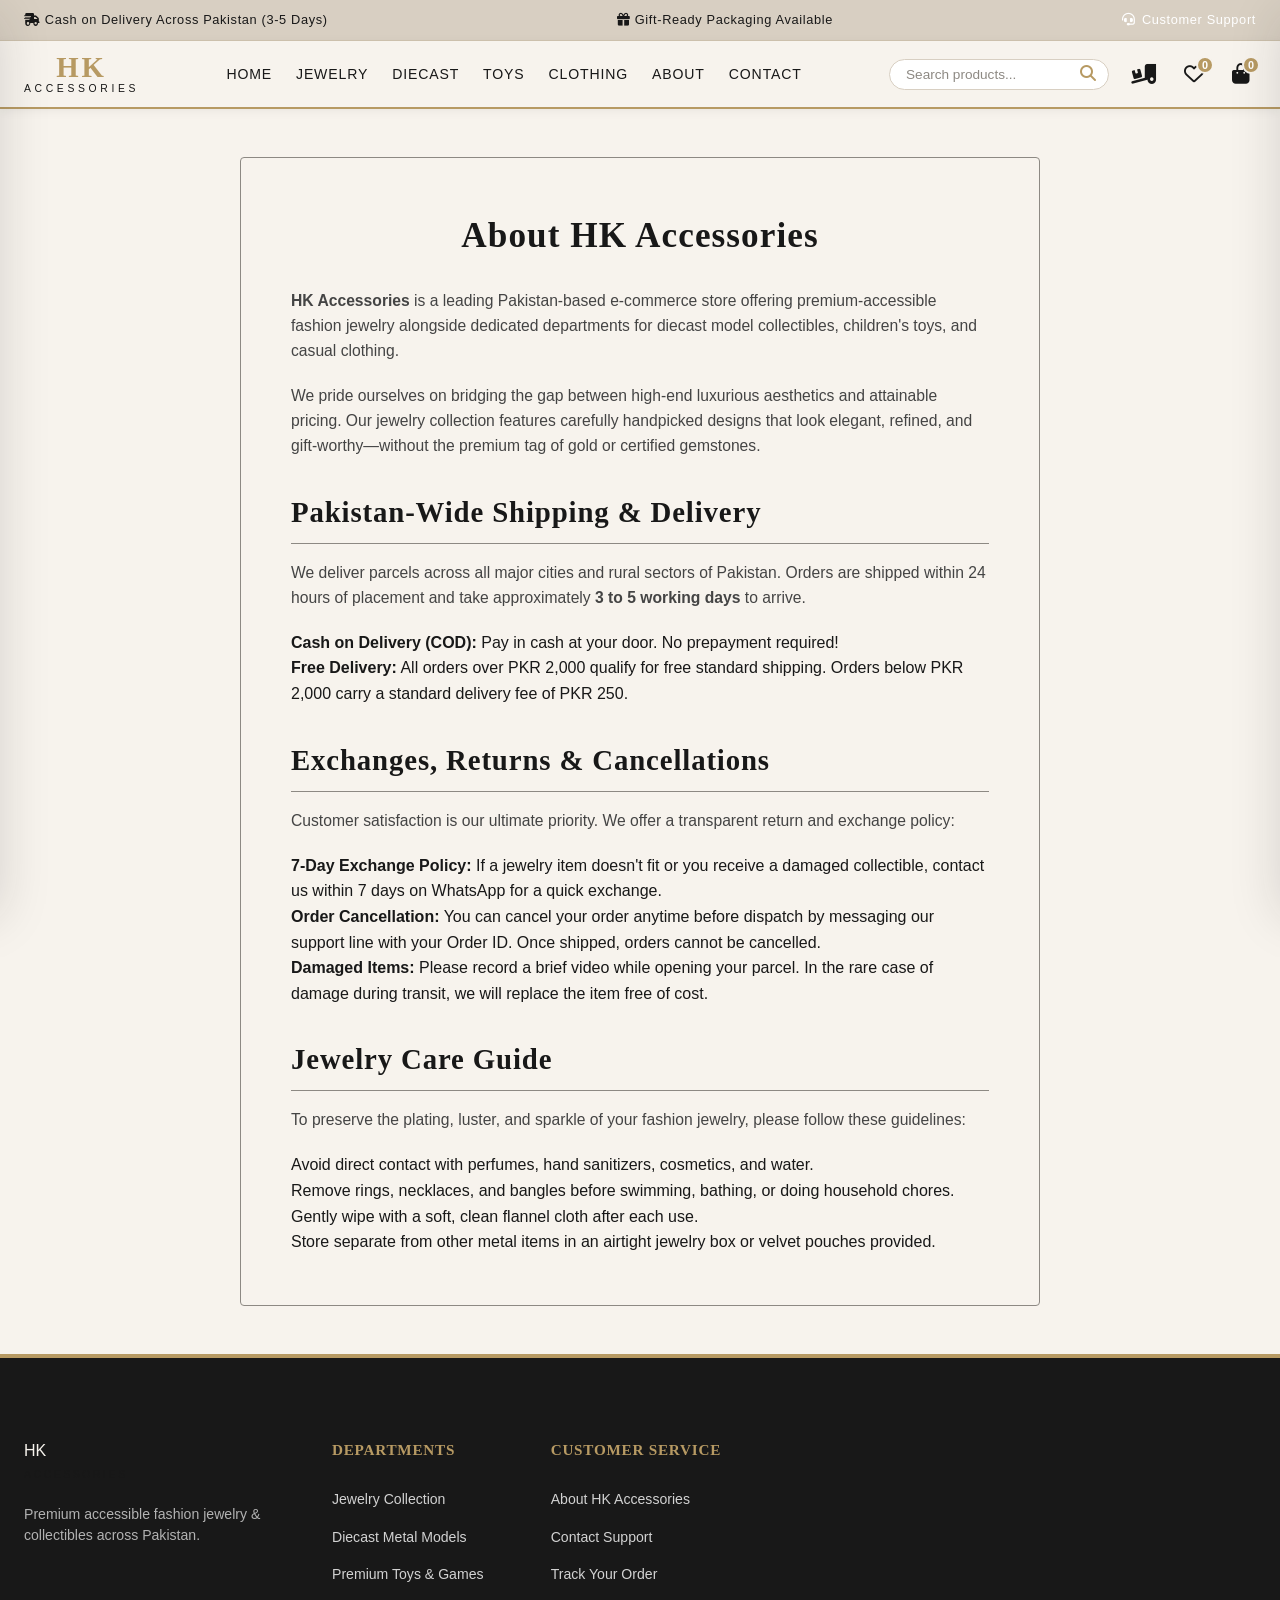
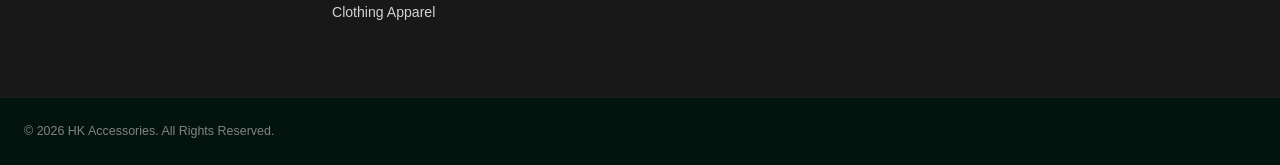
==== commit 2c134159: "Fix Admin Panel Edit modal bug and replace green color overlay with brand Dark Navy and Gold theme" ====
--- a/about.html
+++ b/about.html
@@ -10,7 +10,7 @@
     <link rel="preconnect" href="https://fonts.gstatic.com" crossorigin>
     <link href="https://fonts.googleapis.com/css2?family=Cinzel:wght@400;600;700&family=Outfit:wght@300;400;500;600;700&display=swap" rel="stylesheet">
     <link rel="stylesheet" href="https://cdnjs.cloudflare.com/ajax/libs/font-awesome/6.4.0/css/all.min.css">
-    <link rel="stylesheet" href="style.css?v=30">
+    <link rel="stylesheet" href="style.css?v=37">
 </head>
 <body>
 
@@ -156,6 +156,6 @@
         </div>
     </footer>
 
-    <script type="module" src="js/app.js?v=30"></script>
+    <script type="module" src="js/app.js?v=37"></script>
 </body>
 </html>
--- a/style.css
+++ b/style.css
@@ -39,9 +39,9 @@
     --border-radius-md: 8px;
     --border-radius-lg: 16px;
 
-    --shadow-sm: 0 2px 8px rgba(12, 62, 45, 0.05);
-    --shadow-md: 0 8px 24px rgba(12, 62, 45, 0.08);
-    --shadow-lg: 0 16px 48px rgba(12, 62, 45, 0.12);
+    --shadow-sm: 0 2px 8px rgba(24, 24, 24, 0.06);
+    --shadow-md: 0 8px 24px rgba(24, 24, 24, 0.10);
+    --shadow-lg: 0 16px 48px rgba(24, 24, 24, 0.15);
 
     --transition-fast: 0.2s ease;
     --transition-normal: 0.3s cubic-bezier(0.25, 0.46, 0.45, 0.94);
@@ -1097,41 +1097,17 @@
     color: #FF4757;
 }
 
-/* Quick Shop/View Button on Hover */
-.quick-view-overlay {
-    position: absolute;
-    bottom: 0;
-    left: 0;
+.product-image-link {
+    display: block;
     width: 100%;
-    padding: 12px;
-    background: linear-gradient(to top, rgba(5, 35, 25, 0.8) 20%, rgba(5, 35, 25, 0));
-    transform: translateY(100%);
-    transition: var(--transition-normal);
-    display: flex;
-    justify-content: center;
-    z-index: 5;
-}
-
-.product-card:hover .quick-view-overlay {
-    transform: translateY(0);
-}
-
+    height: 100%;
+    text-decoration: none;
+    cursor: pointer;
+}
+
+.quick-view-overlay,
 .btn-quick-view {
-    background-color: var(--color-accent);
-    color: var(--color-primary-dark);
-    padding: 8px 16px;
-    font-size: 0.75rem;
-    font-weight: 600;
-    text-transform: uppercase;
-    letter-spacing: 0.05em;
-    border-radius: var(--border-radius-sm);
-    box-shadow: var(--shadow-sm);
-    transition: var(--transition-fast);
-}
-
-.btn-quick-view:hover {
-    background-color: #F7F3ED;
-    color: var(--color-primary-dark);
+    display: none !important;
 }
 
 /* Card details */
@@ -1256,19 +1232,42 @@
     background-color: var(--color-primary-dark) !important;
     color: var(--color-accent) !important;
     border-color: var(--color-accent) !important;
-    box-shadow: 0 2px 6px rgba(5, 35, 25, 0.25);
+    box-shadow: 0 2px 6px rgba(24, 24, 24, 0.25);
     font-weight: 700;
 }
 
 .card-size-btn:disabled,
-.card-size-btn.disabled {
-    opacity: 0.4;
-    cursor: not-allowed;
-    background-color: #F1F5F9;
-    color: #94A3B8;
-    border-color: #CBD5E1;
-    text-decoration: line-through;
-    pointer-events: none;
+.card-size-btn.disabled,
+.size-option-btn:disabled,
+.size-option-btn.disabled {
+    position: relative !important;
+    opacity: 0.45 !important;
+    cursor: not-allowed !important;
+    background-color: #F8FAFC !important;
+    color: #64748B !important;
+    border-color: #CBD5E1 !important;
+    pointer-events: none !important;
+    user-select: none !important;
+    box-shadow: none !important;
+    text-decoration: none !important;
+}
+
+/* Diagonal Cross Line passing through the size chip */
+.card-size-btn:disabled::after,
+.card-size-btn.disabled::after,
+.size-option-btn:disabled::after,
+.size-option-btn.disabled::after {
+    content: '' !important;
+    position: absolute !important;
+    top: 50% !important;
+    left: -10% !important;
+    width: 120% !important;
+    height: 1.5px !important;
+    background-color: #EF4444 !important;
+    transform: translateY(-50%) rotate(-35deg) !important;
+    pointer-events: none !important;
+    border-radius: 1px !important;
+    display: block !important;
 }
 
 .card-size-warning {
@@ -1403,7 +1402,7 @@
     left: 0;
     width: 100%;
     height: 100%;
-    background: linear-gradient(to top, rgba(12, 62, 45, 0.95) 15%, rgba(12, 62, 45, 0.3));
+    background: linear-gradient(to top, rgba(24, 24, 24, 0.92) 20%, rgba(24, 24, 24, 0.45));
     display: flex;
     flex-direction: column;
     justify-content: flex-end;
@@ -1566,7 +1565,7 @@
     left: 0;
     width: 100%;
     height: 100%;
-    background-color: rgba(12, 62, 45, 0.7);
+    background-color: rgba(24, 24, 24, 0.75);
     color: #F7F3ED;
     font-size: 1.5rem;
     display: flex;
@@ -1663,7 +1662,7 @@
     left: 0;
     width: 100%;
     height: 100%;
-    background: linear-gradient(to right, rgba(5, 35, 25, 0.9), rgba(5, 35, 25, 0.4));
+    background: linear-gradient(to right, rgba(24, 24, 24, 0.92), rgba(24, 24, 24, 0.55));
     display: flex;
     flex-direction: column;
     justify-content: center;
@@ -2402,7 +2401,7 @@
 
 .payment-option.active {
     border-color: var(--color-primary);
-    background-color: rgba(12, 62, 45, 0.03);
+    background-color: rgba(24, 24, 24, 0.03);
 }
 
 .payment-option input[type="radio"] {
@@ -2600,7 +2599,7 @@
     left: 0;
     width: 100vw;
     height: 100vh;
-    background-color: rgba(5, 35, 25, 0.4);
+    background-color: rgba(24, 24, 24, 0.65);
     opacity: 0;
     visibility: hidden;
     transition: var(--transition-normal);
@@ -2755,7 +2754,7 @@
     left: 0;
     width: 100vw;
     height: 100vh;
-    background-color: rgba(5, 35, 25, 0.4);
+    background-color: rgba(24, 24, 24, 0.65);
     opacity: 0;
     visibility: hidden;
     transition: var(--transition-normal);
@@ -2887,7 +2886,7 @@
     left: 0;
     width: 100vw;
     height: 100vh;
-    background-color: rgba(5, 35, 25, 0.4);
+    background-color: rgba(24, 24, 24, 0.65);
     opacity: 0;
     visibility: hidden;
     transition: var(--transition-normal);
